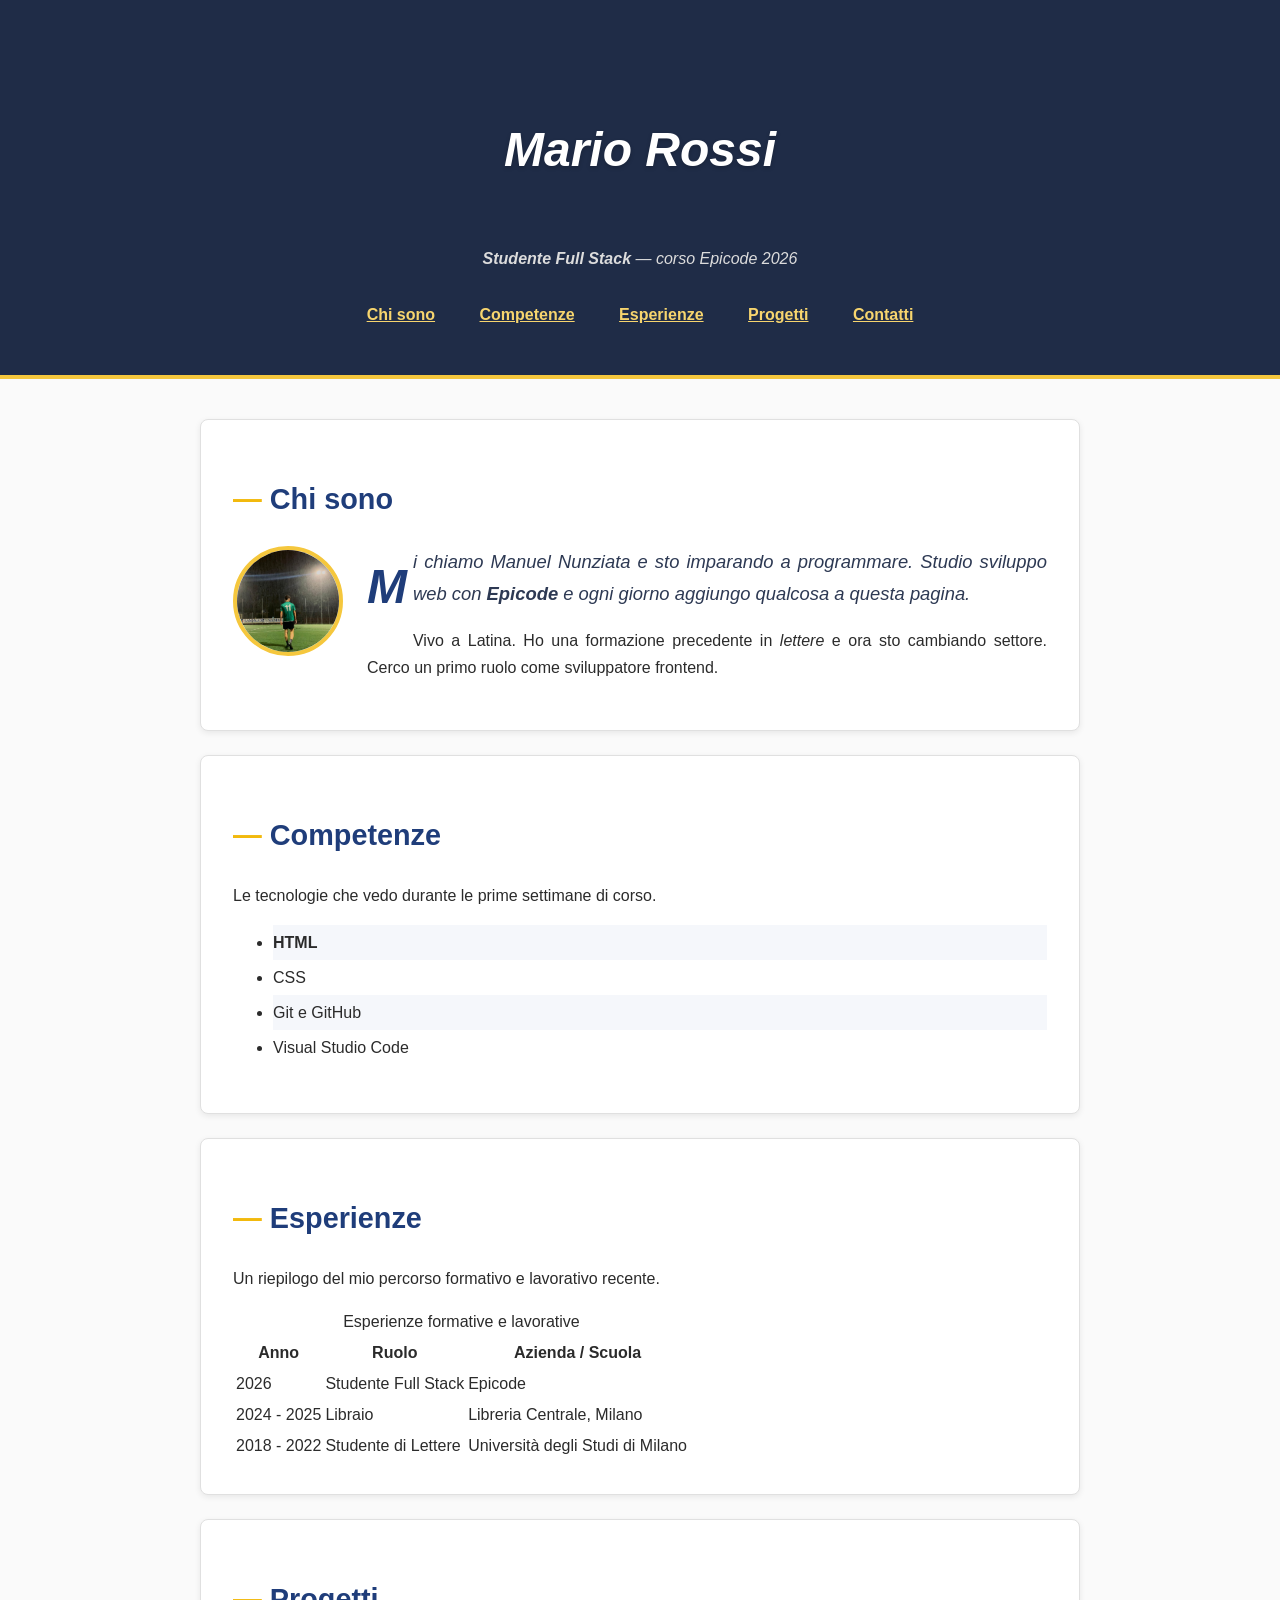
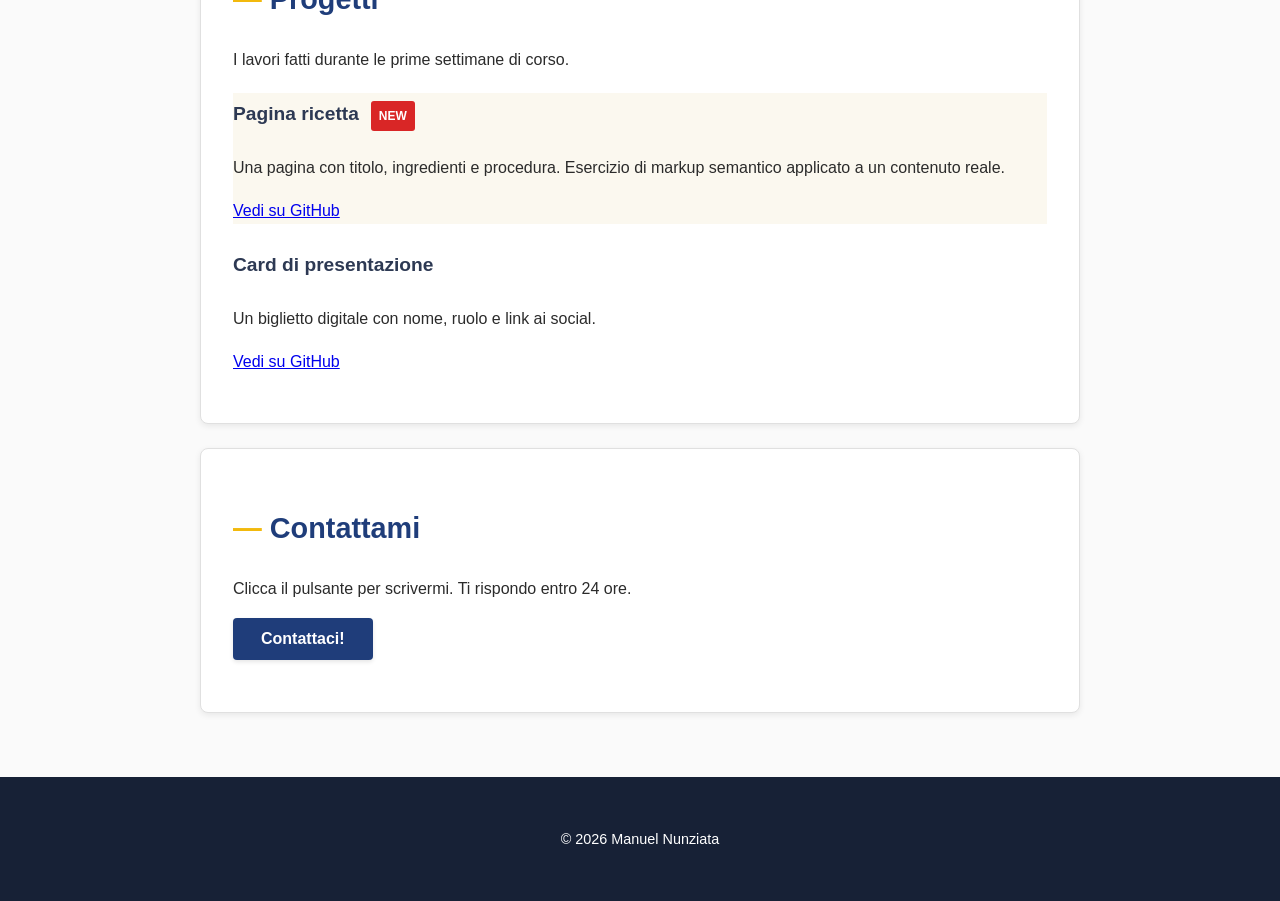
==== index.html @ d64fdb10 "D2W5" ====
<!DOCTYPE html>
<html lang="it">
  <head>
    <meta charset="UTF-8">
    <meta name="viewport" content="width=device-width, initial-scale=1.0">
    <title>Manuel Nunziata — Portfolio</title>
    <link rel="stylesheet" href="assets/css/style.css">
  </head>
  <body>

    <header id="site-header">
      <h1>Mario Rossi</h1>
      <p class="tagline"><strong>Studente Full Stack</strong> — corso Epicode 2026</p>
      <nav>
        <ul>
          <li><a href="#chi-sono">Chi sono</a></li>
          <li><a href="#competenze">Competenze</a></li>
          <li><a href="#esperienze">Esperienze</a></li>
          <li><a href="#progetti">Progetti</a></li>
          <li><a href="#contatti">Contatti</a></li>
        </ul>
      </nav>
    </header>

    <main>

      <section id="chi-sono">
        <h2>Chi sono</h2>
        <img class="avatar" src="assets/img/profile.jpg" alt="Foto profilo di Manuel Nunziata">
        <p>Mi chiamo Manuel Nunziata e sto imparando a programmare. Studio sviluppo web con <strong>Epicode</strong> e ogni giorno aggiungo qualcosa a questa pagina.</p>
        <p>Vivo a Latina. Ho una formazione precedente in <em>lettere</em> e ora sto cambiando settore. Cerco un primo ruolo come sviluppatore frontend.</p>
      </section>

      <section id="competenze">
        <h2>Competenze</h2>
        <p>Le tecnologie che vedo durante le prime settimane di corso.</p>
        <ul class="skill-list">
          <li>HTML</li>
          <li>CSS</li>
          <li>Git e GitHub</li>
          <li>Visual Studio Code</li>
        </ul>
      </section>

      <section id="esperienze">
        <h2>Esperienze</h2>
        <p>Un riepilogo del mio percorso formativo e lavorativo recente.</p>
        <table>
          <caption>Esperienze formative e lavorative</caption>
          <thead>
            <tr>
              <th scope="col">Anno</th>
              <th scope="col">Ruolo</th>
              <th scope="col">Azienda / Scuola</th>
            </tr>
          </thead>
          <tbody>
            <tr>
              <td>2026</td>
              <td>Studente Full Stack</td>
              <td>Epicode</td>
            </tr>
            <tr>
              <td>2024 - 2025</td>
              <td>Libraio</td>
              <td>Libreria Centrale, Milano</td>
            </tr>
            <tr>
              <td>2018 - 2022</td>
              <td>Studente di Lettere</td>
              <td>Università degli Studi di Milano</td>
            </tr>
          </tbody>
        </table>
      </section>

      <section id="progetti">
        <h2>Progetti</h2>
        <p>I lavori fatti durante le prime settimane di corso.</p>

        <article class="project">
          <h3>Pagina ricetta</h3>
          <p>Una pagina con titolo, ingredienti e procedura. Esercizio di markup semantico applicato a un contenuto reale.</p>
          <p><a href="https://github.com/mariorossi/ricetta" target="_blank">Vedi su GitHub</a></p>
        </article>

        <article class="project">
          <h3>Card di presentazione</h3>
          <p>Un biglietto digitale con nome, ruolo e link ai social.</p>
          <p><a href="https://github.com/mariorossi/card" target="_blank">Vedi su GitHub</a></p>
        </article>
      </section>

      <!-- ===== SEZIONE CONTATTI ===== -->
      <section id="contatti">
        <h2>Contattami</h2>
        <p>Clicca il pulsante per scrivermi. Ti rispondo entro 24 ore.</p>

        <button type="button" id="open-modal-btn" class="contact-toggle-btn">
          Contattaci!
        </button>

        <!-- DIV di conferma: visibile solo dopo il salvataggio -->
        <div id="conferma-box" class="conferma-box" hidden>
          <h3>✅ Messaggio ricevuto!</h3>
          <dl>
            <dt>Nome</dt>        <dd id="conf-nome"></dd>
            <dt>Email</dt>       <dd id="conf-email"></dd>
            <dt>Motivo</dt>      <dd id="conf-motivo"></dd>
            <dt>Data risposta</dt><dd id="conf-data"></dd>
            <dt>Messaggio</dt>   <dd id="conf-messaggio"></dd>
          </dl>
          <button type="button" id="chiudi-conferma-btn" class="btn-chiudi-conferma">
            Chiudi
          </button>
        </div>
      </section>

    </main>

    <!-- ===== MODALE ===== -->
    <div id="contact-modal" class="modal-overlay" aria-hidden="true" role="dialog" aria-modal="true" aria-labelledby="modal-title">
      <div class="modal-box">

        <button type="button" class="modal-close" id="close-modal-btn" aria-label="Chiudi">&times;</button>

        <h3 id="modal-title">Scrivimi</h3>
        <p>Compila il form e clicca <strong>Conferma</strong> per salvare i dati.</p>

        <form id="contact-form" novalidate>

          <p>
            <label for="nome">Nome</label><br>
            <input type="text" id="nome" name="nome" placeholder="Il tuo nome" required>
          </p>

          <p>
            <label for="email">Email</label><br>
            <input type="email" id="email" name="email" placeholder="tu@esempio.it" required>
          </p>

          <p>
            <label for="motivo">Motivo del contatto</label><br>
            <select id="motivo" name="motivo">
              <option value="Proposta di lavoro">Proposta di lavoro</option>
              <option value="Collaborazione">Collaborazione su un progetto</option>
              <option value="Informazioni">Richiesta di informazioni</option>
              <option value="Altro">Altro</option>
            </select>
          </p>

          <p>
            <label for="data">Data preferita per la risposta</label><br>
            <input type="date" id="data" name="data">
          </p>

          <p>
            <label for="messaggio">Messaggio</label><br>
            <textarea id="messaggio" name="messaggio" rows="5" placeholder="Scrivi qui il tuo messaggio..." required></textarea>
          </p>

          <p>
            <input type="checkbox" id="consenso" name="consenso" required>
            <label for="consenso">Accetto di essere ricontattato all'indirizzo indicato</label>
          </p>

          <!-- Pulsanti azione -->
          <div class="modal-actions">
            <button type="button" id="annulla-btn" class="btn-annulla">Annulla</button>
            <button type="submit" id="conferma-btn" class="btn-conferma">Conferma</button>
          </div>

        </form>
      </div>
    </div>

    <footer id="site-footer">
      <p>© 2026 Manuel Nunziata</p>
    </footer>

    <script src="assets/js/script.js"></script>

  </body>
</html>
---- assets/css/style.css ----
*, *::before, *::after {
  box-sizing: border-box;
}

body {
  margin: 0;
}


/* Body: tipografia di base */
body {
  font-family: "Helvetica Neue", Arial, sans-serif;
  font-size: 16px;
  line-height: 1.7;
  color: #2b2b2b;
  background-color: #fafafa;
}


/* Header */
#site-header {
  background-color: hsl(220, 40%, 20%);
  background-image: url("../img/header-bg.jpg");
  background-size: cover;
  background-position: center;
  color: #ffffff;
  text-align: center;
  line-height: 2.4;
  padding: 60px 20px 40px;
  border-bottom: 4px solid hsl(45, 90%, 60%);
}

#site-header h1 {
  font-size: 3rem;
  font-weight: bold;
  font-style: italic;
  text-shadow: 0 2px 4px rgba(0, 0, 0, 0.2);
}

.tagline {
  color: rgb(220, 220, 220);
  font-style: italic;
}


/* Nav */
#site-header nav ul {
  padding: 0;
  margin: 0;
}

#site-header nav li {
  display: inline-block;
}

#site-header nav a {
  color: hsl(45, 90%, 70%);
  font-weight: bold;
  display: inline-block;
  padding: 8px 16px;
  margin: 0 4px;
  border-radius: 4px;
  line-height: 1.6;
}

#site-header nav a:hover {
  color: #ffffff;
  background-color: rgba(255, 255, 255, 0.15);
}


/* Main centrato */
main {
  max-width: 920px;
  margin: 0 auto;
  padding: 40px 20px;
}


/* Sezioni come card */
main section {
  background-color: #ffffff;
  padding: 32px;
  margin-bottom: 24px;
  border: 1px solid #e0e0e0;
  border-radius: 8px;
  box-shadow: 0 2px 6px rgba(0, 0, 0, 0.08);
}


/* Titoli del main con marker */
h2 {
  font-size: 1.8rem;
  color: hsl(220, 60%, 30%);
  text-align: left;
  line-height: 1.6;
}

main section h2::before {
  content: "— ";
  color: hsl(45, 90%, 50%);
}

h3 {
  font-size: 1.2rem;
  color: hsl(220, 30%, 25%);
  text-align: left;
  line-height: 2.2;
}


/* Sezione "Chi sono": avatar floated + capolettera */
.avatar {
  width: 110px;
  height: 110px;
  border: 4px solid hsl(45, 90%, 60%);
  border-radius: 50%;
  float: left;
  margin: 0 24px 12px 0;
}

#chi-sono {
  text-align: justify;
}

#chi-sono p:first-of-type {
  font-size: 1.15rem;
  font-style: italic;
  color: hsl(220, 30%, 25%);
}

#chi-sono p:first-of-type::first-letter {
  font-size: 3rem;
  font-weight: bold;
  float: left;
  margin-right: 6px;
  color: hsl(220, 60%, 30%);
}


/* Sezione successiva: clear del float dell'avatar */
#competenze {
  clear: both;
}


/* Lista competenze a righe alternate */
.skill-list {
  line-height: 2.2;
}

.skill-list li:nth-child(odd) {
  background-color: #f5f7fb;
}

.skill-list li:nth-child(even) {
  background-color: #ffffff;
}

.skill-list li:first-child {
  font-weight: bold;
}


/* Progetti alternati + tag NEW sul primo */
.project:nth-of-type(odd) {
  background-color: hsl(45, 60%, 96%);
}

.project:nth-of-type(even) {
  background-color: #ffffff;
}

.project:first-of-type h3::after {
  content: "NEW";
  display: inline-block;
  padding: 2px 8px;
  margin-left: 12px;
  background-color: hsl(0, 70%, 50%);
  color: #ffffff;
  border-radius: 3px;
  font-size: 0.75rem;
}


/* ===== BUTTON "CONTATTACI!" ===== */
.contact-toggle-btn {
  display: inline-block;
  color: #ffffff;
  background-color: hsl(220, 60%, 30%);
  font-weight: bold;
  font-size: 1rem;
  padding: 12px 28px;
  border: none;
  border-radius: 4px;
  box-shadow: 0 2px 4px rgba(0, 0, 0, 0.1);
  cursor: pointer;
  margin-bottom: 20px;
  width: auto; /* non eredita il width del button generico */
  transition: background-color 0.2s ease, box-shadow 0.2s ease, color 0.2s ease;
}

.contact-toggle-btn:hover {
  color: hsl(45, 90%, 80%);
  background-color: hsl(220, 60%, 45%);
  box-shadow: 0 4px 8px rgba(0, 0, 0, 0.15);
}


/* ===== MODALE OVERLAY ===== */
.modal-overlay {
  display: flex;
  align-items: center;
  justify-content: center;
  position: fixed;
  inset: 0;                               /* top/right/bottom/left: 0 */
  background-color: rgba(0, 0, 0, 0.55);
  z-index: 1000;
  padding: 20px;
  opacity: 0;
  visibility: hidden;
  transition: opacity 0.3s ease, visibility 0.3s ease;
}

.modal-overlay.open {
  opacity: 1;
  visibility: visible;
}

.modal-box {
  background-color: #ffffff;
  border-radius: 8px;
  box-shadow: 0 8px 32px rgba(0, 0, 0, 0.25);
  padding: 40px 36px 32px;
  width: 100%;
  max-width: 580px;
  max-height: 90vh;
  overflow-y: auto;
  position: relative;
  transform: translateY(24px);
  transition: transform 0.3s ease;
}

.modal-overlay.open .modal-box {
  transform: translateY(0);
}

/* Pulsante di chiusura ✕ */
.modal-close {
  position: absolute;
  top: 14px;
  right: 18px;
  background: none;
  border: none;
  font-size: 1.6rem;
  line-height: 1;
  color: hsl(220, 30%, 40%);
  cursor: pointer;
  padding: 4px 8px;
  width: auto;
  box-shadow: none;
  border-radius: 4px;
}

.modal-close:hover {
  color: hsl(220, 60%, 30%);
  background-color: hsl(220, 40%, 94%);
  box-shadow: none;
}

.modal-box h3 {
  margin-top: 0;
  font-size: 1.4rem;
  color: hsl(220, 60%, 30%);
}


/* Form contatti */
label {
  font-weight: bold;
  color: hsl(220, 60%, 25%);
}

input,
textarea {
  font-family: "Helvetica Neue", Arial, sans-serif;
  font-size: 1rem;
  width: 60%;
  background-color: #f5f7fb;
}

input:focus,
textarea:focus {
  background-color: #ffffff;
  color: #000000;
}

#consenso {
  width: auto;
}

input::placeholder,
textarea::placeholder {
  color: #999999;
  font-style: italic;
}

/* ===== PULSANTI MODALE: ANNULLA + CONFERMA ===== */
.modal-actions {
  display: flex;
  gap: 12px;
  justify-content: flex-end;
  margin-top: 8px;
}

.btn-annulla,
.btn-conferma {
  font-family: "Helvetica Neue", Arial, sans-serif;
  font-size: 1rem;
  font-weight: bold;
  padding: 10px 24px;
  border: none;
  border-radius: 4px;
  cursor: pointer;
  width: auto;
  transition: background-color 0.2s ease, color 0.2s ease, box-shadow 0.2s ease;
}

.btn-annulla {
  color: hsl(220, 30%, 35%);
  background-color: hsl(220, 20%, 92%);
  box-shadow: none;
}

.btn-annulla:hover {
  background-color: hsl(220, 20%, 84%);
  box-shadow: none;
}

.btn-conferma {
  color: #ffffff;
  background-color: hsl(220, 60%, 30%);
  box-shadow: 0 2px 4px rgba(0, 0, 0, 0.1);
}

.btn-conferma:hover {
  color: hsl(45, 90%, 80%);
  background-color: hsl(220, 60%, 45%);
  box-shadow: 0 4px 8px rgba(0, 0, 0, 0.15);
}


/* ===== DIV DI CONFERMA NELLA PAGINA ===== */
.conferma-box {
  margin-top: 24px;
  padding: 24px 28px;
  background-color: hsl(140, 50%, 96%);
  border: 1px solid hsl(140, 40%, 75%);
  border-left: 5px solid hsl(140, 50%, 45%);
  border-radius: 6px;
}

.conferma-box h3 {
  margin-top: 0;
  color: hsl(140, 45%, 30%);
  font-size: 1.1rem;
  line-height: 1.6;
}

.conferma-box dl {
  margin: 12px 0 20px;
  display: grid;
  grid-template-columns: max-content 1fr;
  gap: 6px 16px;
}

.conferma-box dt {
  font-weight: bold;
  color: hsl(220, 40%, 30%);
}

.conferma-box dd {
  margin: 0;
  color: #2b2b2b;
  word-break: break-word;
}

.btn-chiudi-conferma {
  font-family: "Helvetica Neue", Arial, sans-serif;
  font-size: 0.9rem;
  font-weight: bold;
  color: hsl(140, 45%, 28%);
  background-color: hsl(140, 40%, 88%);
  border: none;
  border-radius: 4px;
  padding: 8px 20px;
  cursor: pointer;
  width: auto;
  box-shadow: none;
  transition: background-color 0.2s ease;
}

.btn-chiudi-conferma:hover {
  background-color: hsl(140, 40%, 78%);
  box-shadow: none;
}


/* Footer */
#site-footer {
  background-color: hsl(220, 40%, 15%);
  color: #ffffff;
  text-align: center;
  font-size: 0.9rem;
  line-height: 2.4;
  padding: 30px 20px;
}


/* ════════════════════════════════════════
   TABLET  ≥ 768px
════════════════════════════════════════ */
@media (min-width: 768px) {

  #site-header {
    padding: 50px 24px 36px;
    line-height: 2.4;
  }

  #site-header h1 {
    font-size: 2.4rem;
  }

  .tagline {
    font-size: 1rem;
  }

  #site-header nav ul {
    flex-direction: row;
    justify-content: center;
    flex-wrap: wrap;
    gap: 0;
  }

  #site-header nav li {
    width: auto;
  }

  #site-header nav a {
    display: inline-block;
    padding: 8px 14px;
    margin: 0 2px;
  }

  main {
    padding: 32px 24px;
  }

  main section {
    padding: 28px 24px;
  }

  h2 {
    font-size: 1.6rem;
  }

  .avatar {
    width: 100px;
    height: 100px;
    float: left;
    margin: 0 20px 12px 0;
  }

  #chi-sono {
    text-align: justify;
  }

  input,
  textarea {
    width: 80%;
  }

  #site-footer {
    font-size: 0.88rem;
    padding: 28px 24px;
  }
}


/* ════════════════════════════════════════
   DESKTOP  ≥ 1200px
════════════════════════════════════════ */
@media (min-width: 1200px) {

  #site-header {
    padding: 60px 20px 40px;
  }

  #site-header h1 {
    font-size: 3rem;
  }

  #site-header nav a {
    padding: 8px 16px;
    margin: 0 4px;
  }

  main {
    padding: 40px 20px;
  }

  main section {
    padding: 32px;
    margin-bottom: 24px;
  }

  h2 {
    font-size: 1.8rem;
  }

  h3 {
    font-size: 1.2rem;
    line-height: 2.2;
  }

  .avatar {
    width: 110px;
    height: 110px;
    margin: 0 24px 12px 0;
  }

  #chi-sono p:first-of-type {
    font-size: 1.15rem;
  }

  #chi-sono p:first-of-type::first-letter {
    font-size: 3rem;
  }

  input,
  textarea {
    width: 60%;
  }

  #site-footer {
    font-size: 0.9rem;
    line-height: 2.4;
    padding: 30px 20px;
  }
}
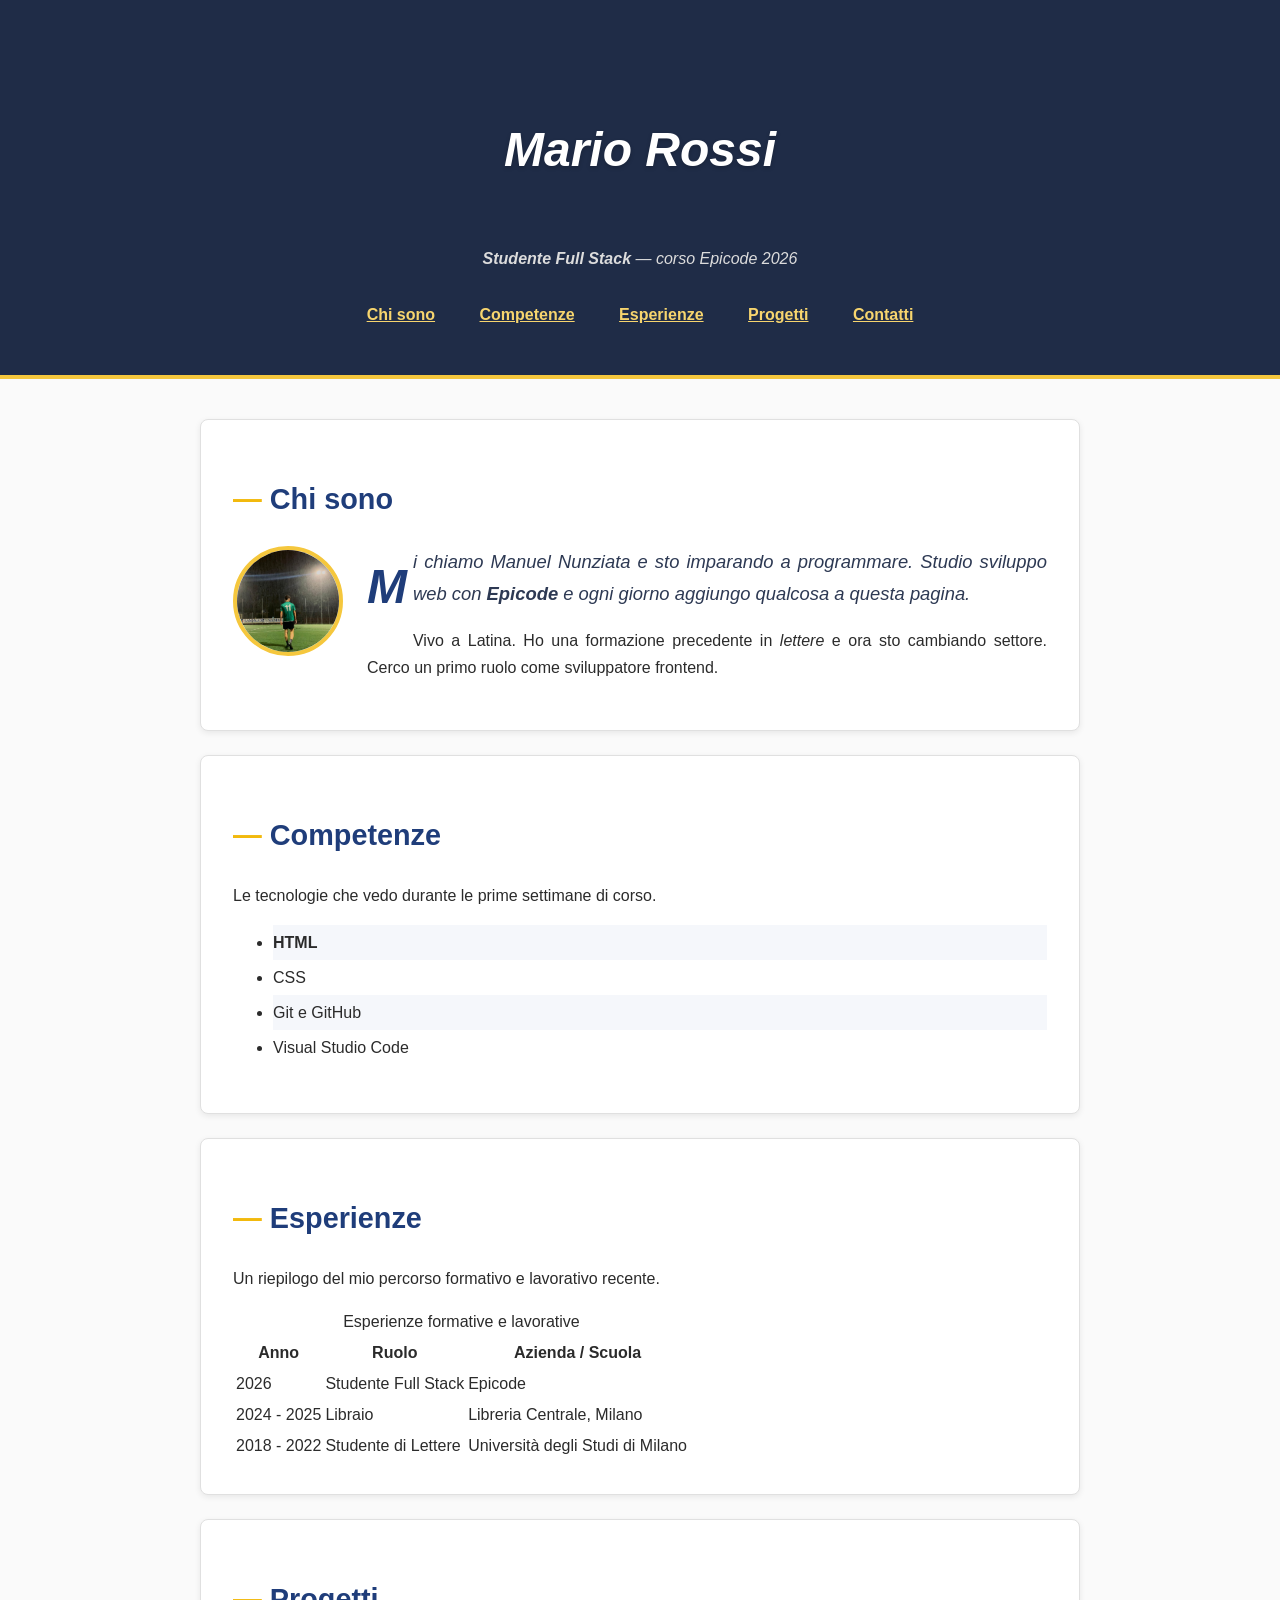
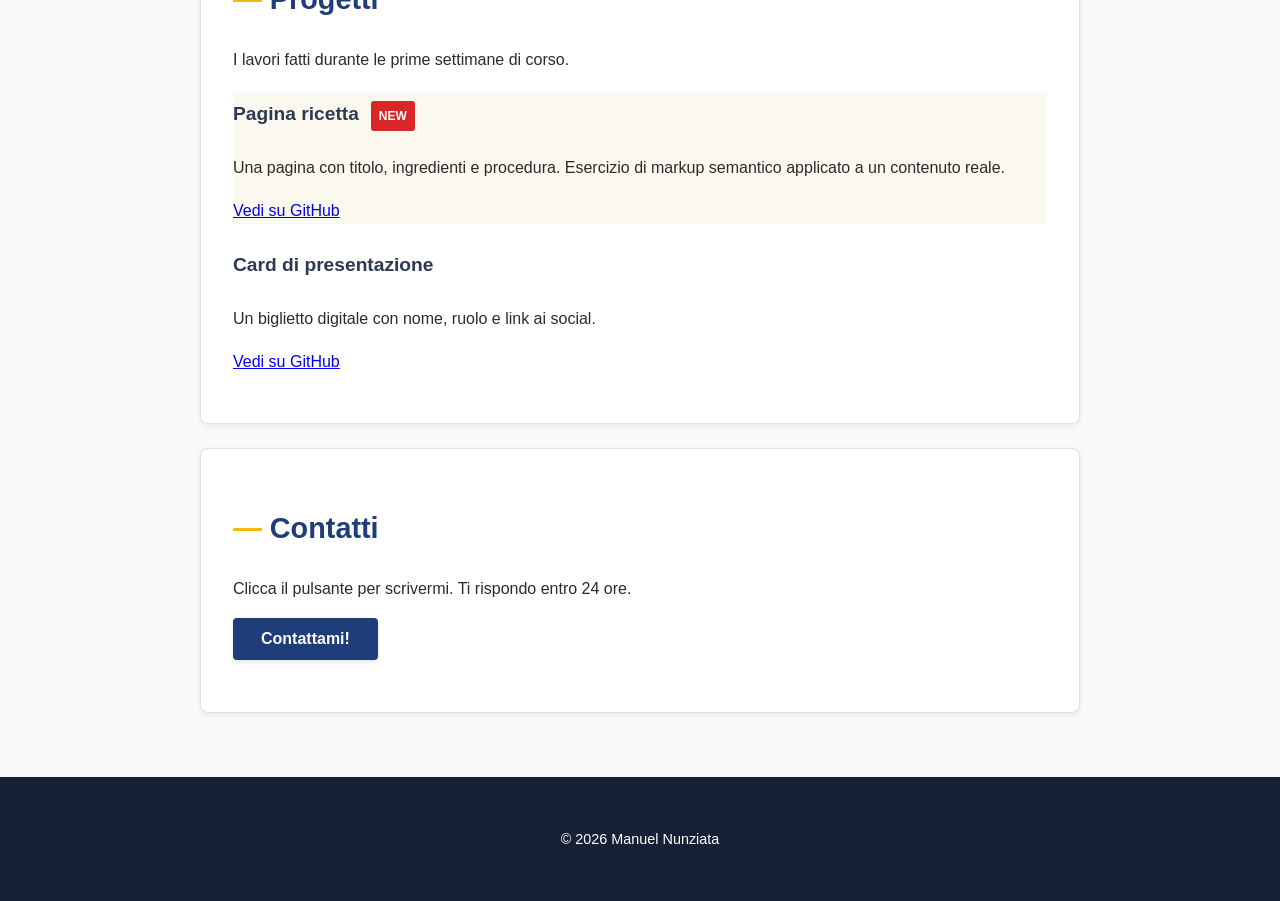
==== commit 2e1beb27: "D2W5" ====
--- a/index.html
+++ b/index.html
@@ -93,11 +93,11 @@
 
       <!-- ===== SEZIONE CONTATTI ===== -->
       <section id="contatti">
-        <h2>Contattami</h2>
+        <h2>Contatti</h2>
         <p>Clicca il pulsante per scrivermi. Ti rispondo entro 24 ore.</p>
 
         <button type="button" id="open-modal-btn" class="contact-toggle-btn">
-          Contattaci!
+          Contattami!
         </button>
 
         <!-- DIV di conferma: visibile solo dopo il salvataggio -->
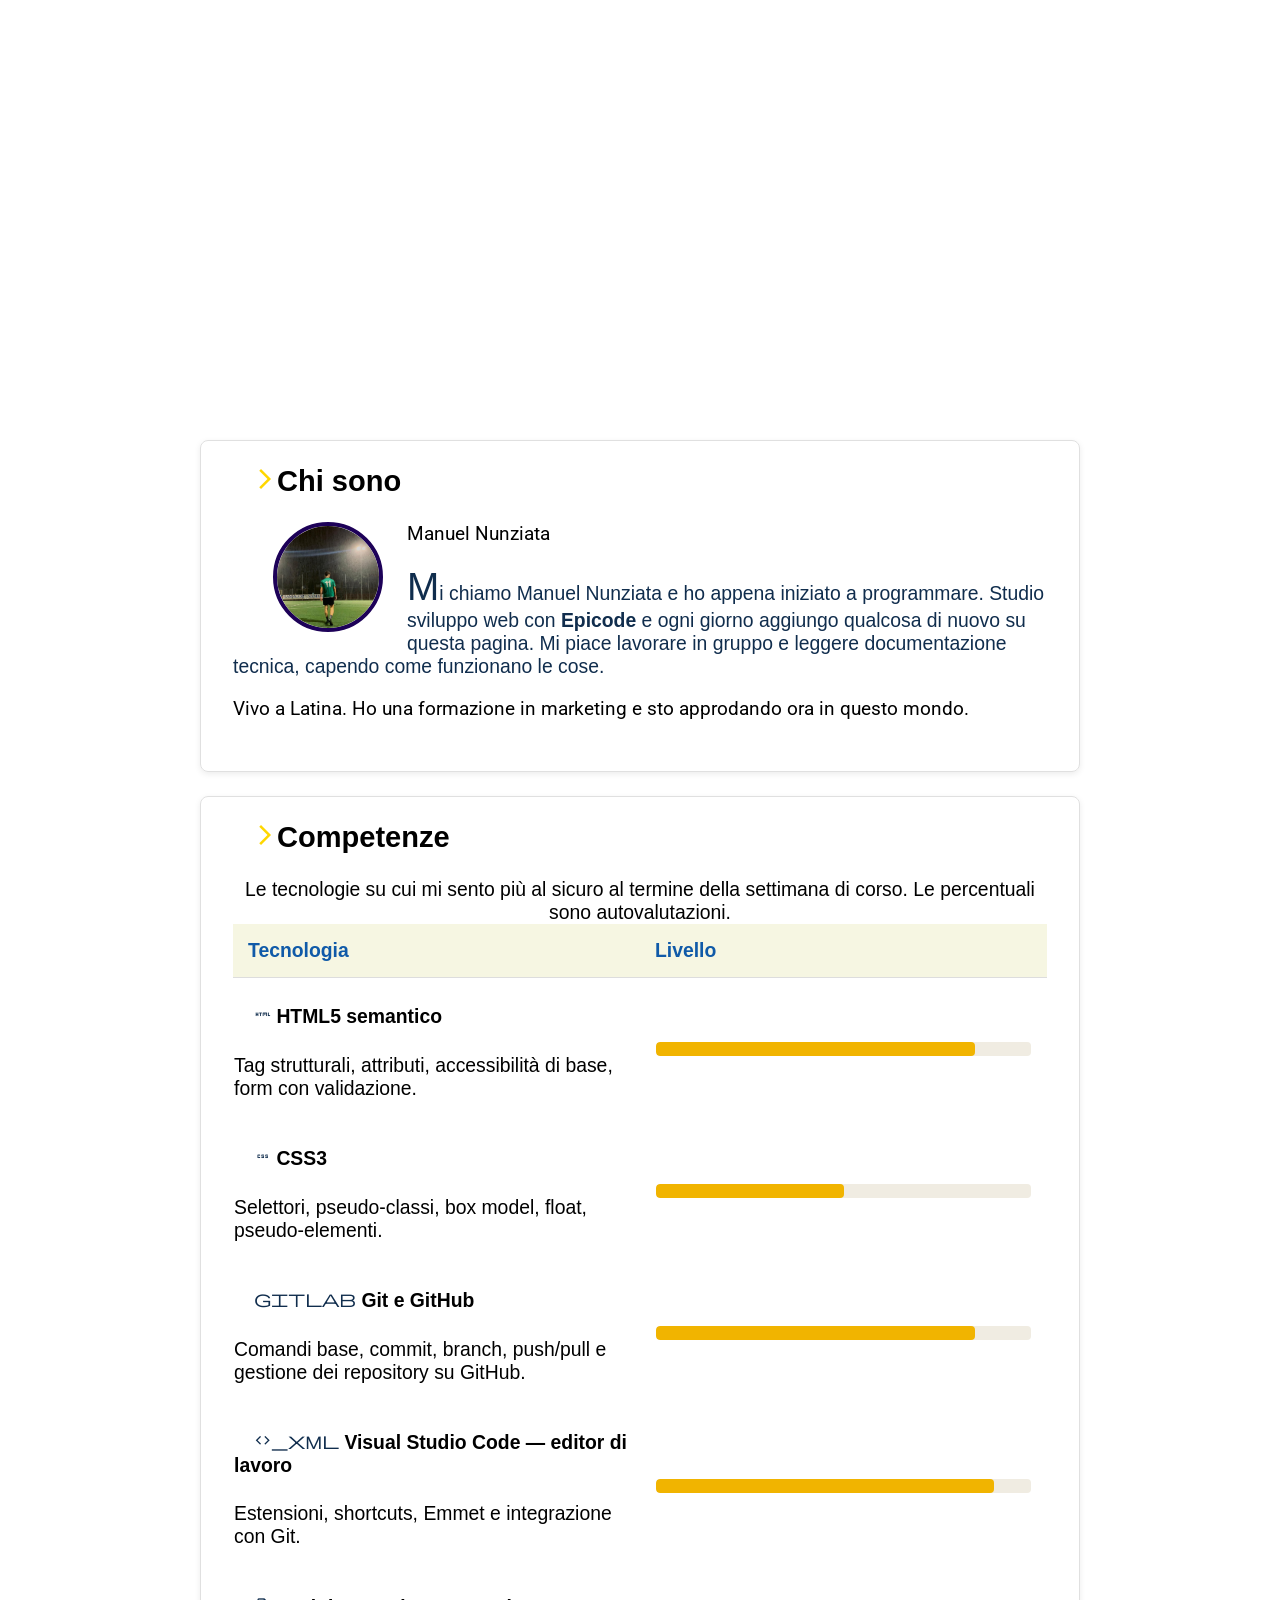
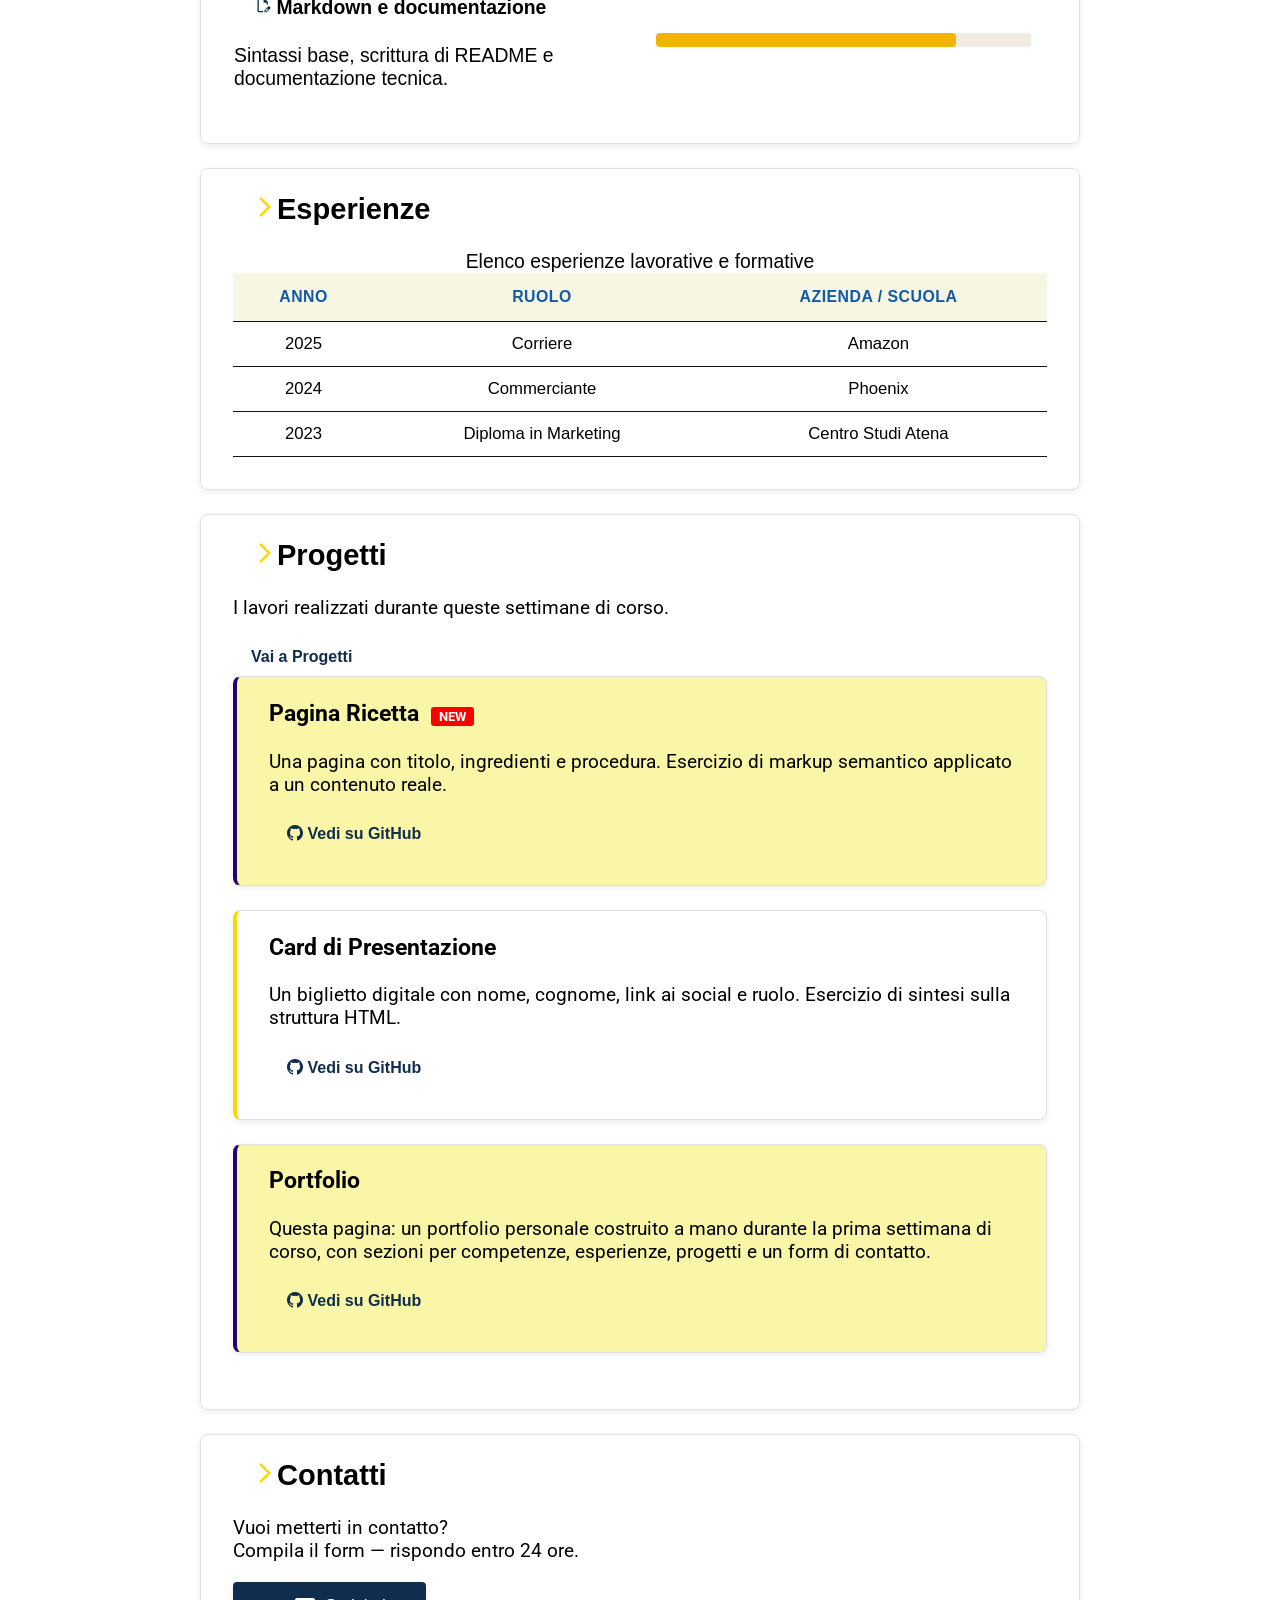
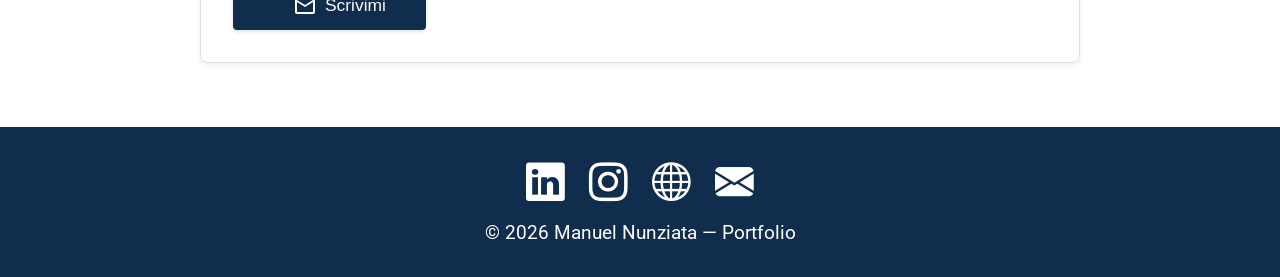
==== commit d4aec319: "D2W5" ====
--- a/index.html
+++ b/index.html
@@ -1,184 +1,245 @@
 <!DOCTYPE html>
 <html lang="it">
-  <head>
+
+<head>
     <meta charset="UTF-8">
     <meta name="viewport" content="width=device-width, initial-scale=1.0">
-    <title>Manuel Nunziata — Portfolio</title>
+    <title>Portfolio — Manuel Nunziata</title>
+    <link rel="stylesheet" href="https://cdn.jsdelivr.net/npm/bootstrap-icons@1.13.1/font/bootstrap-icons.min.css">
+    <link href="https://fonts.googleapis.com/css2?family=Material+Symbols+Outlined" rel="stylesheet" />
     <link rel="stylesheet" href="assets/css/style.css">
-  </head>
-  <body>
-
-    <header id="site-header">
-      <h1>Mario Rossi</h1>
-      <p class="tagline"><strong>Studente Full Stack</strong> — corso Epicode 2026</p>
-      <nav>
-        <ul>
-          <li><a href="#chi-sono">Chi sono</a></li>
-          <li><a href="#competenze">Competenze</a></li>
-          <li><a href="#esperienze">Esperienze</a></li>
-          <li><a href="#progetti">Progetti</a></li>
-          <li><a href="#contatti">Contatti</a></li>
-        </ul>
-      </nav>
+</head>
+
+<body>
+    <header>
+        <h1>Manuel Nunziata</h1>
+        <h3>Studente Full-Stack — corso Epicode 2026</h3>
+        <nav>
+            <ul>
+                <li><a href="#chi-sono"><span class="material-symbols-outlined">boy</span>Chi sono</a></li>
+                <li><a href="#competenze"><span class="material-symbols-outlined">swap_driving_apps_wheel</span>Competenze</a></li>
+                <li><a href="#esperienze"><span class="material-symbols-outlined">card_travel</span>Esperienze</a></li>
+                <li><a href="#progetti"><span class="material-symbols-outlined">folder_open</span>Progetti</a></li>
+                <li><a href="#contatti"><span class="material-symbols-outlined">mail</span>Contatti</a></li>
+            </ul>
+        </nav>
     </header>
 
     <main>
-
-      <section id="chi-sono">
-        <h2>Chi sono</h2>
-        <img class="avatar" src="assets/img/profile.jpg" alt="Foto profilo di Manuel Nunziata">
-        <p>Mi chiamo Manuel Nunziata e sto imparando a programmare. Studio sviluppo web con <strong>Epicode</strong> e ogni giorno aggiungo qualcosa a questa pagina.</p>
-        <p>Vivo a Latina. Ho una formazione precedente in <em>lettere</em> e ora sto cambiando settore. Cerco un primo ruolo come sviluppatore frontend.</p>
-      </section>
-
-      <section id="competenze">
-        <h2>Competenze</h2>
-        <p>Le tecnologie che vedo durante le prime settimane di corso.</p>
-        <ul class="skill-list">
-          <li>HTML</li>
-          <li>CSS</li>
-          <li>Git e GitHub</li>
-          <li>Visual Studio Code</li>
-        </ul>
-      </section>
-
-      <section id="esperienze">
-        <h2>Esperienze</h2>
-        <p>Un riepilogo del mio percorso formativo e lavorativo recente.</p>
-        <table>
-          <caption>Esperienze formative e lavorative</caption>
-          <thead>
-            <tr>
-              <th scope="col">Anno</th>
-              <th scope="col">Ruolo</th>
-              <th scope="col">Azienda / Scuola</th>
-            </tr>
-          </thead>
-          <tbody>
-            <tr>
-              <td>2026</td>
-              <td>Studente Full Stack</td>
-              <td>Epicode</td>
-            </tr>
-            <tr>
-              <td>2024 - 2025</td>
-              <td>Libraio</td>
-              <td>Libreria Centrale, Milano</td>
-            </tr>
-            <tr>
-              <td>2018 - 2022</td>
-              <td>Studente di Lettere</td>
-              <td>Università degli Studi di Milano</td>
-            </tr>
-          </tbody>
-        </table>
-      </section>
-
-      <section id="progetti">
-        <h2>Progetti</h2>
-        <p>I lavori fatti durante le prime settimane di corso.</p>
-
-        <article class="project">
-          <h3>Pagina ricetta</h3>
-          <p>Una pagina con titolo, ingredienti e procedura. Esercizio di markup semantico applicato a un contenuto reale.</p>
-          <p><a href="https://github.com/mariorossi/ricetta" target="_blank">Vedi su GitHub</a></p>
-        </article>
-
-        <article class="project">
-          <h3>Card di presentazione</h3>
-          <p>Un biglietto digitale con nome, ruolo e link ai social.</p>
-          <p><a href="https://github.com/mariorossi/card" target="_blank">Vedi su GitHub</a></p>
-        </article>
-      </section>
-
-      <!-- ===== SEZIONE CONTATTI ===== -->
-      <section id="contatti">
-        <h2>Contatti</h2>
-        <p>Clicca il pulsante per scrivermi. Ti rispondo entro 24 ore.</p>
-
-        <button type="button" id="open-modal-btn" class="contact-toggle-btn">
-          Contattami!
-        </button>
-
-        <!-- DIV di conferma: visibile solo dopo il salvataggio -->
-        <div id="conferma-box" class="conferma-box" hidden>
-          <h3>✅ Messaggio ricevuto!</h3>
-          <dl>
-            <dt>Nome</dt>        <dd id="conf-nome"></dd>
-            <dt>Email</dt>       <dd id="conf-email"></dd>
-            <dt>Motivo</dt>      <dd id="conf-motivo"></dd>
-            <dt>Data risposta</dt><dd id="conf-data"></dd>
-            <dt>Messaggio</dt>   <dd id="conf-messaggio"></dd>
-          </dl>
-          <button type="button" id="chiudi-conferma-btn" class="btn-chiudi-conferma">
-            Chiudi
-          </button>
+        <section>
+            <h2 id="chi-sono"><span class="material-symbols-outlined">arrow_forward_ios</span>Chi sono</h2>
+            <figure class="image">
+                <img src="assets/img/profile.jpg" alt="Manuel Nunziata" width="200" height="200">
+                <figcaption>Manuel Nunziata</figcaption>
+            </figure>
+            <p class="capolettera">
+                Mi chiamo Manuel Nunziata e ho appena iniziato a programmare. Studio sviluppo web con <b>Epicode</b> e
+                ogni giorno aggiungo qualcosa di nuovo su questa pagina. Mi piace lavorare in gruppo e leggere
+                documentazione tecnica, capendo come funzionano le cose.
+            </p>
+            <p>Vivo a Latina. Ho una formazione in marketing e sto approdando ora in questo mondo.</p>
+        </section>
+
+        <section>
+            <h2 id="competenze"><span class="material-symbols-outlined">arrow_forward_ios</span>Competenze</h2>
+            <table class="comp">
+                <caption>Le tecnologie su cui mi sento più al sicuro al termine della settimana di corso. Le percentuali
+                    sono autovalutazioni.</caption>
+                <thead>
+                    <tr>
+                        <th>Tecnologia</th>
+                        <th>Livello</th>
+                    </tr>
+                </thead>
+                <tbody>
+                    <tr>
+                        <td>
+                            <h4><span class="material-symbols-outlined">html</span>&nbsp;HTML5 semantico</h4>
+                            <p>Tag strutturali, attributi, accessibilità di base, form con validazione.</p>
+                        </td>
+                        <td>
+                            <div class="progress-container">
+                                <div class="progress-bar" style="width: 85%;"></div>
+                            </div>
+                        </td>
+                    </tr>
+                    <tr>
+                        <td>
+                            <h4><span class="material-symbols-outlined">css</span>&nbsp;CSS3</h4>
+                            <p>Selettori, pseudo-classi, box model, float, pseudo-elementi.</p>
+                        </td>
+                        <td>
+                            <div class="progress-container">
+                                <div class="progress-bar" style="width: 50%;"></div>
+                            </div>
+                        </td>
+                    </tr>
+                    <tr>
+                        <td>
+                            <h4><span class="material-symbols-outlined">gitlab</span>&nbsp;Git e GitHub</h4>
+                            <p>Comandi base, commit, branch, push/pull e gestione dei repository su GitHub.</p>
+                        </td>
+                        <td>
+                            <div class="progress-container">
+                                <div class="progress-bar" style="width: 85%;"></div>
+                            </div>
+                        </td>
+                    </tr>
+                    <tr>
+                        <td>
+                            <h4><span class="material-symbols-outlined">code_xml</span>&nbsp;Visual Studio Code — editor di lavoro</h4>
+                            <p>Estensioni, shortcuts, Emmet e integrazione con Git.</p>
+                        </td>
+                        <td>
+                            <div class="progress-container">
+                                <div class="progress-bar" style="width: 90%;"></div>
+                            </div>
+                        </td>
+                    </tr>
+                    <tr>
+                        <td>
+                            <h4><span class="material-symbols-outlined">edit_document</span>&nbsp;Markdown e documentazione</h4>
+                            <p>Sintassi base, scrittura di README e documentazione tecnica.</p>
+                        </td>
+                        <td>
+                            <div class="progress-container">
+                                <div class="progress-bar" style="width: 80%;"></div>
+                            </div>
+                        </td>
+                    </tr>
+                </tbody>
+            </table>
+        </section>
+
+        <section>
+            <h2 id="esperienze"><span class="material-symbols-outlined">arrow_forward_ios</span>Esperienze</h2>
+            <table class="experience">
+                <caption>Elenco esperienze lavorative e formative</caption>
+                <thead>
+                    <tr>
+                        <th>Anno</th>
+                        <th>Ruolo</th>
+                        <th>Azienda / Scuola</th>
+                    </tr>
+                </thead>
+                <tbody>
+                    <tr>
+                        <td>2025</td>
+                        <td>Corriere</td>
+                        <td>Amazon</td>
+                    </tr>
+                    <tr>
+                        <td>2024</td>
+                        <td>Commerciante</td>
+                        <td>Phoenix</td>
+                    </tr>
+                    <tr>
+                        <td>2023</td>
+                        <td>Diploma in Marketing</td>
+                        <td>Centro Studi Atena</td>
+                    </tr>
+                </tbody>
+            </table>
+        </section>
+
+        <section class="other">
+            <h2 id="progetti"><span class="material-symbols-outlined">arrow_forward_ios</span>Progetti</h2>
+            <p>I lavori realizzati durante queste settimane di corso.</p>
+            <a href="progetti.html">Vai a Progetti</a>
+            <div id="project">
+                <h3>Pagina Ricetta</h3>
+                <p>Una pagina con titolo, ingredienti e procedura. Esercizio di markup semantico applicato a un
+                    contenuto reale.</p>
+                <a href="https://github.com/l5-cryptohhhh/index.html/blob/main/index.html2.html">
+                    <i class="bi bi-github"></i>&nbsp;Vedi su GitHub
+                </a>
+            </div>
+            <div id="card">
+                <h3>Card di Presentazione</h3>
+                <p>Un biglietto digitale con nome, cognome, link ai social e ruolo. Esercizio di sintesi sulla
+                    struttura HTML.</p>
+                <a href="https://github.com/l5-cryptohhhh/index.html/blob/main/index.html2.html">
+                    <i class="bi bi-github"></i>&nbsp;Vedi su GitHub
+                </a>
+            </div>
+            <div id="portfolio">
+                <h3>Portfolio</h3>
+                <p>Questa pagina: un portfolio personale costruito a mano durante la prima settimana di corso, con
+                    sezioni per competenze, esperienze, progetti e un form di contatto.</p>
+                <a href="https://github.com/l5-cryptohhhh/index.html/blob/main/index.html2.html">
+                    <i class="bi bi-github"></i>&nbsp;Vedi su GitHub
+                </a>
+            </div>
+        </section>
+
+        <section>
+            <h2 id="contatti"><span class="material-symbols-outlined">arrow_forward_ios</span>Contatti</h2>
+            <p>Vuoi metterti in contatto?<br>Compila il form — rispondo entro 24 ore.</p>
+            <button id="open-modal-btn" type="button">
+                <span class="material-symbols-outlined">mail</span>Scrivimi
+            </button>
+
+            <div id="conferma-box" hidden>
+                <h3><i class="bi bi-check-circle-fill"></i>&nbsp;Messaggio ricevuto!</h3>
+                <p>Grazie per avermi scritto. Risponderò entro 24 ore.</p>
+                <ul>
+                    <li><strong>Nome:</strong> <span id="conf-nome"></span></li>
+                    <li><strong>Email:</strong> <span id="conf-email"></span></li>
+                    <li><strong>Motivo:</strong> <span id="conf-motivo"></span></li>
+                    <li><strong>Data:</strong> <span id="conf-data"></span></li>
+                    <li><strong>Messaggio:</strong> <span id="conf-messaggio"></span></li>
+                </ul>
+                <button id="chiudi-conferma-btn" type="button">Chiudi</button>
+            </div>
+        </section>
+    </main>
+
+    <div id="contact-modal" class="modal-overlay" aria-hidden="true" role="dialog" aria-modal="true" aria-labelledby="modal-title">
+        <div class="modal-box">
+            <div class="modal-header">
+                <h3 id="modal-title">Contattami</h3>
+                <button id="close-modal-btn" type="button" aria-label="Chiudi modale">✕</button>
+            </div>
+            <form id="contact-form" novalidate>
+                <label for="nome">Nome completo *</label>
+                <input type="text" id="nome" name="nome" placeholder="Il tuo nome completo" required>
+
+                <label for="email">Email *</label>
+                <input type="email" id="email" name="email" placeholder="La tua email" required>
+
+                <label for="motivo">Motivo del contatto</label>
+                <select id="motivo" name="motivo">
+                    <option value="Proposta di lavoro">Proposta di lavoro</option>
+                    <option value="Richiesta informazioni">Richiesta informazioni</option>
+                    <option value="Altro">Altro</option>
+                </select>
+
+                <label for="data">Data di nascita</label>
+                <input type="date" id="data" name="data">
+
+                <label for="messaggio">Messaggio</label>
+                <textarea id="messaggio" name="messaggio" rows="4" placeholder="Scrivi il tuo messaggio..."></textarea>
+
+                <div class="modal-actions">
+                    <button type="button" id="annulla-btn">Annulla</button>
+                    <button type="submit">
+                        <span class="material-symbols-outlined">send</span>Invia
+                    </button>
+                </div>
+            </form>
         </div>
-      </section>
-
-    </main>
-
-    <!-- ===== MODALE ===== -->
-    <div id="contact-modal" class="modal-overlay" aria-hidden="true" role="dialog" aria-modal="true" aria-labelledby="modal-title">
-      <div class="modal-box">
-
-        <button type="button" class="modal-close" id="close-modal-btn" aria-label="Chiudi">&times;</button>
-
-        <h3 id="modal-title">Scrivimi</h3>
-        <p>Compila il form e clicca <strong>Conferma</strong> per salvare i dati.</p>
-
-        <form id="contact-form" novalidate>
-
-          <p>
-            <label for="nome">Nome</label><br>
-            <input type="text" id="nome" name="nome" placeholder="Il tuo nome" required>
-          </p>
-
-          <p>
-            <label for="email">Email</label><br>
-            <input type="email" id="email" name="email" placeholder="tu@esempio.it" required>
-          </p>
-
-          <p>
-            <label for="motivo">Motivo del contatto</label><br>
-            <select id="motivo" name="motivo">
-              <option value="Proposta di lavoro">Proposta di lavoro</option>
-              <option value="Collaborazione">Collaborazione su un progetto</option>
-              <option value="Informazioni">Richiesta di informazioni</option>
-              <option value="Altro">Altro</option>
-            </select>
-          </p>
-
-          <p>
-            <label for="data">Data preferita per la risposta</label><br>
-            <input type="date" id="data" name="data">
-          </p>
-
-          <p>
-            <label for="messaggio">Messaggio</label><br>
-            <textarea id="messaggio" name="messaggio" rows="5" placeholder="Scrivi qui il tuo messaggio..." required></textarea>
-          </p>
-
-          <p>
-            <input type="checkbox" id="consenso" name="consenso" required>
-            <label for="consenso">Accetto di essere ricontattato all'indirizzo indicato</label>
-          </p>
-
-          <!-- Pulsanti azione -->
-          <div class="modal-actions">
-            <button type="button" id="annulla-btn" class="btn-annulla">Annulla</button>
-            <button type="submit" id="conferma-btn" class="btn-conferma">Conferma</button>
-          </div>
-
-        </form>
-      </div>
     </div>
 
-    <footer id="site-footer">
-      <p>© 2026 Manuel Nunziata</p>
+    <footer>
+        <span class="footer-icons">
+            <a href="https://www.linkedin.com/in/manuel-nunziata-800494372/" target="_blank" aria-label="LinkedIn"><i class="bi bi-linkedin"></i></a>
+            <a href="#" aria-label="Instagram"><i class="bi bi-instagram"></i></a>
+            <a href="#" aria-label="Sito web"><i class="bi bi-globe"></i></a>
+            <a href="mailto:nunziatamanuel5@gmail.com" aria-label="Email"><i class="bi bi-envelope-fill"></i></a>
+        </span>
+        <p>&copy; 2026 Manuel Nunziata — Portfolio</p>
     </footer>
-
-    <script src="assets/js/script.js"></script>
-
-  </body>
+    <script src="assets/js/script.js" defer></script>
+</body>
+
 </html>
--- a/assets/css/style.css
+++ b/assets/css/style.css
@@ -1,550 +1,496 @@
-*, *::before, *::after {
-  box-sizing: border-box;
-}
-
+@import url('https://fonts.googleapis.com/css2?family=Roboto:ital,wght@0,100..900;1,100..900&display=swap');
+
+*,
+*::before,
+*::after {
+    box-sizing: border-box;
+}
+
+html,
 body {
-  margin: 0;
-}
-
-
-/* Body: tipografia di base */
-body {
-  font-family: "Helvetica Neue", Arial, sans-serif;
-  font-size: 16px;
-  line-height: 1.7;
-  color: #2b2b2b;
-  background-color: #fafafa;
-}
-
-
-/* Header */
-#site-header {
-  background-color: hsl(220, 40%, 20%);
-  background-image: url("../img/header-bg.jpg");
-  background-size: cover;
-  background-position: center;
-  color: #ffffff;
-  text-align: center;
-  line-height: 2.4;
-  padding: 60px 20px 40px;
-  border-bottom: 4px solid hsl(45, 90%, 60%);
-}
-
-#site-header h1 {
-  font-size: 3rem;
-  font-weight: bold;
-  font-style: italic;
-  text-shadow: 0 2px 4px rgba(0, 0, 0, 0.2);
-}
-
-.tagline {
-  color: rgb(220, 220, 220);
-  font-style: italic;
-}
-
-
-/* Nav */
-#site-header nav ul {
-  padding: 0;
-  margin: 0;
-}
-
-#site-header nav li {
-  display: inline-block;
-}
-
-#site-header nav a {
-  color: hsl(45, 90%, 70%);
-  font-weight: bold;
-  display: inline-block;
-  padding: 8px 16px;
-  margin: 0 4px;
-  border-radius: 4px;
-  line-height: 1.6;
-}
-
-#site-header nav a:hover {
-  color: #ffffff;
-  background-color: rgba(255, 255, 255, 0.15);
-}
-
-
-/* Main centrato */
+    font-family: "Roboto", sans-serif;
+    margin: 0;
+    padding: 0;
+    font-size: 1.1rem;
+}
+
+header {
+    background-image: url('https://images.pexels.com/photos/12024196/pexels-photo-12024196.jpeg?_gl=1*1nq70l2*_ga*MTAzNTI1Njk5Ni4xNzc4MDYwNzI0*_ga_8JE65Q40S6*czE3NzgwNzE0MzIkbzIkZzEkdDE3NzgwNzE0NjEkajMxJGwwJGgw');
+    background-size: cover;
+    background-position: center;
+    width: 100%;
+    text-align: center;
+    height: 400px;
+    display: flex;
+    flex-direction: column;
+    justify-content: center;
+    align-items: center;
+}
+
+h1,
+h2 {
+    font-family: 'Lucida Sans', 'Lucida Sans Regular', 'Lucida Grande', 'Lucida Sans Unicode', Geneva, Verdana, sans-serif;
+}
+
+header h1 {
+    color: white;
+    font-size: 3em;
+    margin: 0;
+}
+
+header h3 {
+    color: white;
+    font-size: 0.9em;
+    margin: 8px 0 16px;
+}
+
+nav ul {
+    padding: 0;
+    margin: 0;
+}
+
+nav li {
+    list-style: none;
+    margin: 0 4px;
+    border-radius: 4px;
+    display: inline-flex;
+    align-items: center;
+    font-family: 'Segoe UI', Tahoma, Geneva, Verdana, sans-serif;
+    font-size: 16px;
+    font-weight: 600;
+}
+
+nav a {
+    color: white;
+    text-decoration: none;
+    border-radius: 4px;
+    padding: 8px 16px;
+    display: inline-flex;
+    align-items: center;
+    gap: 6px;
+}
+
+nav a:hover {
+    color: #111110;
+    background-color: #FFD700;
+    border-radius: 4px;
+}
+
 main {
-  max-width: 920px;
-  margin: 0 auto;
-  padding: 40px 20px;
-}
-
-
-/* Sezioni come card */
+    max-width: 920px;
+    margin: 0 auto;
+    padding: 40px 20px;
+}
+
 main section {
-  background-color: #ffffff;
-  padding: 32px;
-  margin-bottom: 24px;
-  border: 1px solid #e0e0e0;
-  border-radius: 8px;
-  box-shadow: 0 2px 6px rgba(0, 0, 0, 0.08);
-}
-
-
-/* Titoli del main con marker */
-h2 {
-  font-size: 1.8rem;
-  color: hsl(220, 60%, 30%);
-  text-align: left;
-  line-height: 1.6;
-}
-
-main section h2::before {
-  content: "— ";
-  color: hsl(45, 90%, 50%);
-}
-
-h3 {
-  font-size: 1.2rem;
-  color: hsl(220, 30%, 25%);
-  text-align: left;
-  line-height: 2.2;
-}
-
-
-/* Sezione "Chi sono": avatar floated + capolettera */
-.avatar {
-  width: 110px;
-  height: 110px;
-  border: 4px solid hsl(45, 90%, 60%);
-  border-radius: 50%;
-  float: left;
-  margin: 0 24px 12px 0;
-}
-
-#chi-sono {
-  text-align: justify;
-}
-
-#chi-sono p:first-of-type {
-  font-size: 1.15rem;
-  font-style: italic;
-  color: hsl(220, 30%, 25%);
-}
-
-#chi-sono p:first-of-type::first-letter {
-  font-size: 3rem;
-  font-weight: bold;
-  float: left;
-  margin-right: 6px;
-  color: hsl(220, 60%, 30%);
-}
-
-
-/* Sezione successiva: clear del float dell'avatar */
-#competenze {
-  clear: both;
-}
-
-
-/* Lista competenze a righe alternate */
-.skill-list {
-  line-height: 2.2;
-}
-
-.skill-list li:nth-child(odd) {
-  background-color: #f5f7fb;
-}
-
-.skill-list li:nth-child(even) {
-  background-color: #ffffff;
-}
-
-.skill-list li:first-child {
-  font-weight: bold;
-}
-
-
-/* Progetti alternati + tag NEW sul primo */
-.project:nth-of-type(odd) {
-  background-color: hsl(45, 60%, 96%);
-}
-
-.project:nth-of-type(even) {
-  background-color: #ffffff;
-}
-
-.project:first-of-type h3::after {
-  content: "NEW";
-  display: inline-block;
-  padding: 2px 8px;
-  margin-left: 12px;
-  background-color: hsl(0, 70%, 50%);
-  color: #ffffff;
-  border-radius: 3px;
-  font-size: 0.75rem;
-}
-
-
-/* ===== BUTTON "CONTATTACI!" ===== */
-.contact-toggle-btn {
-  display: inline-block;
-  color: #ffffff;
-  background-color: hsl(220, 60%, 30%);
-  font-weight: bold;
-  font-size: 1rem;
-  padding: 12px 28px;
-  border: none;
-  border-radius: 4px;
-  box-shadow: 0 2px 4px rgba(0, 0, 0, 0.1);
-  cursor: pointer;
-  margin-bottom: 20px;
-  width: auto; /* non eredita il width del button generico */
-  transition: background-color 0.2s ease, box-shadow 0.2s ease, color 0.2s ease;
-}
-
-.contact-toggle-btn:hover {
-  color: hsl(45, 90%, 80%);
-  background-color: hsl(220, 60%, 45%);
-  box-shadow: 0 4px 8px rgba(0, 0, 0, 0.15);
-}
-
-
-/* ===== MODALE OVERLAY ===== */
-.modal-overlay {
-  display: flex;
-  align-items: center;
-  justify-content: center;
-  position: fixed;
-  inset: 0;                               /* top/right/bottom/left: 0 */
-  background-color: rgba(0, 0, 0, 0.55);
-  z-index: 1000;
-  padding: 20px;
-  opacity: 0;
-  visibility: hidden;
-  transition: opacity 0.3s ease, visibility 0.3s ease;
-}
-
-.modal-overlay.open {
-  opacity: 1;
-  visibility: visible;
-}
-
-.modal-box {
-  background-color: #ffffff;
-  border-radius: 8px;
-  box-shadow: 0 8px 32px rgba(0, 0, 0, 0.25);
-  padding: 40px 36px 32px;
-  width: 100%;
-  max-width: 580px;
-  max-height: 90vh;
-  overflow-y: auto;
-  position: relative;
-  transform: translateY(24px);
-  transition: transform 0.3s ease;
-}
-
-.modal-overlay.open .modal-box {
-  transform: translateY(0);
-}
-
-/* Pulsante di chiusura ✕ */
-.modal-close {
-  position: absolute;
-  top: 14px;
-  right: 18px;
-  background: none;
-  border: none;
-  font-size: 1.6rem;
-  line-height: 1;
-  color: hsl(220, 30%, 40%);
-  cursor: pointer;
-  padding: 4px 8px;
-  width: auto;
-  box-shadow: none;
-  border-radius: 4px;
-}
-
-.modal-close:hover {
-  color: hsl(220, 60%, 30%);
-  background-color: hsl(220, 40%, 94%);
-  box-shadow: none;
-}
-
-.modal-box h3 {
-  margin-top: 0;
-  font-size: 1.4rem;
-  color: hsl(220, 60%, 30%);
-}
-
-
-/* Form contatti */
-label {
-  font-weight: bold;
-  color: hsl(220, 60%, 25%);
-}
-
-input,
-textarea {
-  font-family: "Helvetica Neue", Arial, sans-serif;
-  font-size: 1rem;
-  width: 60%;
-  background-color: #f5f7fb;
-}
-
-input:focus,
-textarea:focus {
-  background-color: #ffffff;
-  color: #000000;
-}
-
-#consenso {
-  width: auto;
-}
-
-input::placeholder,
-textarea::placeholder {
-  color: #999999;
-  font-style: italic;
-}
-
-/* ===== PULSANTI MODALE: ANNULLA + CONFERMA ===== */
-.modal-actions {
-  display: flex;
-  gap: 12px;
-  justify-content: flex-end;
-  margin-top: 8px;
-}
-
-.btn-annulla,
-.btn-conferma {
-  font-family: "Helvetica Neue", Arial, sans-serif;
-  font-size: 1rem;
-  font-weight: bold;
-  padding: 10px 24px;
-  border: none;
-  border-radius: 4px;
-  cursor: pointer;
-  width: auto;
-  transition: background-color 0.2s ease, color 0.2s ease, box-shadow 0.2s ease;
-}
-
-.btn-annulla {
-  color: hsl(220, 30%, 35%);
-  background-color: hsl(220, 20%, 92%);
-  box-shadow: none;
-}
-
-.btn-annulla:hover {
-  background-color: hsl(220, 20%, 84%);
-  box-shadow: none;
-}
-
-.btn-conferma {
-  color: #ffffff;
-  background-color: hsl(220, 60%, 30%);
-  box-shadow: 0 2px 4px rgba(0, 0, 0, 0.1);
-}
-
-.btn-conferma:hover {
-  color: hsl(45, 90%, 80%);
-  background-color: hsl(220, 60%, 45%);
-  box-shadow: 0 4px 8px rgba(0, 0, 0, 0.15);
-}
-
-
-/* ===== DIV DI CONFERMA NELLA PAGINA ===== */
-.conferma-box {
-  margin-top: 24px;
-  padding: 24px 28px;
-  background-color: hsl(140, 50%, 96%);
-  border: 1px solid hsl(140, 40%, 75%);
-  border-left: 5px solid hsl(140, 50%, 45%);
-  border-radius: 6px;
-}
-
-.conferma-box h3 {
-  margin-top: 0;
-  color: hsl(140, 45%, 30%);
-  font-size: 1.1rem;
-  line-height: 1.6;
-}
-
-.conferma-box dl {
-  margin: 12px 0 20px;
-  display: grid;
-  grid-template-columns: max-content 1fr;
-  gap: 6px 16px;
-}
-
-.conferma-box dt {
-  font-weight: bold;
-  color: hsl(220, 40%, 30%);
-}
-
-.conferma-box dd {
-  margin: 0;
-  color: #2b2b2b;
-  word-break: break-word;
-}
-
-.btn-chiudi-conferma {
-  font-family: "Helvetica Neue", Arial, sans-serif;
-  font-size: 0.9rem;
-  font-weight: bold;
-  color: hsl(140, 45%, 28%);
-  background-color: hsl(140, 40%, 88%);
-  border: none;
-  border-radius: 4px;
-  padding: 8px 20px;
-  cursor: pointer;
-  width: auto;
-  box-shadow: none;
-  transition: background-color 0.2s ease;
-}
-
-.btn-chiudi-conferma:hover {
-  background-color: hsl(140, 40%, 78%);
-  box-shadow: none;
-}
-
-
-/* Footer */
-#site-footer {
-  background-color: hsl(220, 40%, 15%);
-  color: #ffffff;
-  text-align: center;
-  font-size: 0.9rem;
-  line-height: 2.4;
-  padding: 30px 20px;
-}
-
-
-/* ════════════════════════════════════════
-   TABLET  ≥ 768px
-════════════════════════════════════════ */
-@media (min-width: 768px) {
-
-  #site-header {
-    padding: 50px 24px 36px;
-    line-height: 2.4;
-  }
-
-  #site-header h1 {
-    font-size: 2.4rem;
-  }
-
-  .tagline {
-    font-size: 1rem;
-  }
-
-  #site-header nav ul {
-    flex-direction: row;
-    justify-content: center;
-    flex-wrap: wrap;
-    gap: 0;
-  }
-
-  #site-header nav li {
-    width: auto;
-  }
-
-  #site-header nav a {
-    display: inline-block;
-    padding: 8px 14px;
-    margin: 0 2px;
-  }
-
-  main {
-    padding: 32px 24px;
-  }
-
-  main section {
-    padding: 28px 24px;
-  }
-
-  h2 {
-    font-size: 1.6rem;
-  }
-
-  .avatar {
-    width: 100px;
-    height: 100px;
-    float: left;
-    margin: 0 20px 12px 0;
-  }
-
-  #chi-sono {
-    text-align: justify;
-  }
-
-  input,
-  textarea {
-    width: 80%;
-  }
-
-  #site-footer {
-    font-size: 0.88rem;
-    padding: 28px 24px;
-  }
-}
-
-
-/* ════════════════════════════════════════
-   DESKTOP  ≥ 1200px
-════════════════════════════════════════ */
-@media (min-width: 1200px) {
-
-  #site-header {
-    padding: 60px 20px 40px;
-  }
-
-  #site-header h1 {
-    font-size: 3rem;
-  }
-
-  #site-header nav a {
-    padding: 8px 16px;
-    margin: 0 4px;
-  }
-
-  main {
-    padding: 40px 20px;
-  }
-
-  main section {
     padding: 32px;
     margin-bottom: 24px;
-  }
-
-  h2 {
-    font-size: 1.8rem;
-  }
-
-  h3 {
-    font-size: 1.2rem;
-    line-height: 2.2;
-  }
-
-  .avatar {
+    border: 1px solid #e0e0e0;
+    border-radius: 8px;
+    box-shadow: 0 2px 6px rgba(0, 0, 0, 0.08);
+    padding-top: 0;
+}
+
+.image img {
     width: 110px;
     height: 110px;
     margin: 0 24px 12px 0;
-  }
-
-  #chi-sono p:first-of-type {
-    font-size: 1.15rem;
-  }
-
-  #chi-sono p:first-of-type::first-letter {
-    font-size: 3rem;
-  }
-
-  input,
-  textarea {
-    width: 60%;
-  }
-
-  #site-footer {
+    border-radius: 50%;
+    border: 4px solid rgb(29, 1, 88);
+    float: left;
+}
+
+.capolettera::first-letter {
+    font-size: 2em;
+    color: #102D4D;
+}
+
+.capolettera {
+    font-family: 'Segoe UI', Tahoma, Geneva, Verdana, sans-serif;
+    color: #102D4D;
+}
+
+form {
+    background-color: beige;
+    padding: 32px;
+    border: 1px solid #e0e0e0;
+    border-radius: 8px;
+    box-shadow: 0 2px 6px rgba(0, 0, 0, 0.08);
+    margin-top: 16px;
+}
+
+input,
+textarea,
+select {
+    padding: 8px 12px;
+    border: 1px solid #ccc;
+    border-radius: 4px;
+    font-size: 1rem;
+    width: 100%;
+    max-width: 400px;
+}
+
+input::placeholder,
+textarea::placeholder {
+    color: #aaa;
+    font-style: italic;
+}
+
+input:hover,
+textarea:hover,
+select:hover {
+    background-color: #e0e0e0;
+}
+
+button {
+    background-color: #102D4D;
+    color: rgb(251, 251, 252);
+    border: none;
+    border-radius: 4px;
+    box-shadow: 0 2px 4px rgba(0, 0, 0, 0.1);
+    padding: 12px 40px;
+    font-size: 0.9em;
+    display: inline-flex;
+    align-items: center;
+    gap: 8px;
+    cursor: pointer;
+}
+
+button:hover {
+    box-shadow: 0 4px 8px rgba(0, 0, 0, 0.15);
+    background-color: #1a4070;
+}
+
+.comp {
+    width: 100%;
+    border-collapse: collapse;
+    font-family: 'Segoe UI', Tahoma, Geneva, Verdana, sans-serif;
+    margin-top: 10px;
+}
+
+.comp span {
+    color: #102D4D;
+    font-size: 0.9em;
+    text-align: left;
+}
+
+.comp thead {
+    background-color: rgba(245, 245, 220, 0.832);
+    color: #105aa8;
+}
+
+.comp th {
+    padding: 15px;
+    border-bottom: 1px solid #ddd;
+    text-align: left;
+}
+
+.comp td:last-child {
+    width: 50%;
+    vertical-align: middle;
+    padding: 0 16px;
+}
+
+.progress-container {
+    background-color: #f0ece2;
+    height: 14px;
+    border-radius: 4px;
+    width: 100%;
+    overflow: hidden;
+}
+
+.progress-bar {
+    background-color: #f1b400;
+    height: 100%;
+    border-radius: 4px;
+}
+
+.experience {
+    width: 100%;
+    border-collapse: collapse;
+    font-family: 'Segoe UI', Tahoma, Geneva, Verdana, sans-serif;
+    margin-top: 10px;
+}
+
+.experience thead {
+    background-color: rgba(245, 245, 220, 0.832);
+    color: #105aa8;
+}
+
+.experience th {
+    padding: 15px;
+    font-weight: 600;
     font-size: 0.9rem;
-    line-height: 2.4;
-    padding: 30px 20px;
-  }
+    text-align: center;
+    text-transform: uppercase;
+    letter-spacing: 0.5px;
+}
+
+.experience tr {
+    padding: 15px;
+    border-bottom: 1px solid #141516;
+    font-size: 0.95rem;
+}
+
+.experience td {
+    padding: 12px 15px;
+    text-align: center;
+}
+
+.material-symbols-outlined {
+    color: white;
+    padding-left: 20px;
+}
+
+#chi-sono span {
+    color: #FFD700;
+}
+
+#competenze span {
+    color: #FFD700;
+}
+
+#esperienze span {
+    color: #FFD700;
+}
+
+#progetti span {
+    color: #FFD700;
+}
+
+#contatti span {
+    color: #FFD700;
+}
+
+#project {
+    background-color: rgba(241, 230, 8, 0.35);
+}
+
+#portfolio {
+    background-color: rgba(241, 230, 8, 0.35);
+}
+
+#project h3::after {
+    content: "NEW";
+    display: inline-block;
+    padding: 2px 8px;
+    margin-left: 12px;
+    color: white;
+    background-color: red;
+    border-radius: 3px;
+    font-size: 0.75rem;
+}
+
+#project,
+#card,
+#portfolio {
+    padding: 32px;
+    margin-bottom: 24px;
+    border: 1px solid #e0e0e0;
+    border-radius: 8px;
+    box-shadow: 0 2px 6px rgba(0, 0, 0, 0.08);
+    padding-top: 0;
+}
+
+#card {
+    border-left: 4px solid #FFD700;
+}
+
+#project,
+#portfolio {
+    border-left: 4px solid #24036c;
+}
+
+.other {
+    display: block;
+    margin-top: 20px;
+}
+
+main a {
+    display: inline-flex;
+    align-items: center;
+    text-decoration: none;
+    font-family: 'Segoe UI', Tahoma, Geneva, Verdana, sans-serif;
+    font-size: 16px;
+    font-weight: 600;
+    padding: 10px 18px;
+    border-radius: 4px;
+    color: #102D4D;
+}
+
+main a:hover {
+    background-color: #102D4D;
+    color: #e0e0e0;
+}
+
+footer {
+    background-color: #102D4D;
+    text-align: center;
+    min-height: 150px;
+    color: white;
+    padding: 24px;
+    display: flex;
+    flex-direction: column;
+    justify-content: center;
+    align-items: center;
+    gap: 16px;
+}
+
+footer p {
+    margin: 0;
+}
+
+footer a {
+    color: white;
+    text-decoration: none;
+}
+
+footer a:hover {
+    color: #FFD700;
+}
+
+.footer-icons {
+    display: flex;
+    gap: 24px;
+    justify-content: center;
+    align-items: center;
+}
+
+footer i {
+    font-size: 2em;
+}
+
+/* ── Modale ──────────────────────────────────────────────── */
+.modal-overlay {
+    display: none;
+    position: fixed;
+    inset: 0;
+    background-color: rgba(0, 0, 0, 0.6);
+    z-index: 1000;
+    justify-content: center;
+    align-items: center;
+}
+
+.modal-overlay.open {
+    display: flex;
+}
+
+.modal-box {
+    background: white;
+    border-radius: 8px;
+    padding: 32px;
+    width: 90%;
+    max-width: 520px;
+    box-shadow: 0 8px 24px rgba(0, 0, 0, 0.25);
+    max-height: 90vh;
+    overflow-y: auto;
+}
+
+.modal-header {
+    display: flex;
+    justify-content: space-between;
+    align-items: center;
+    margin-bottom: 20px;
+}
+
+.modal-header h3 {
+    margin: 0;
+    color: #102D4D;
+}
+
+#close-modal-btn {
+    background: none;
+    border: none;
+    font-size: 1.4rem;
+    cursor: pointer;
+    color: #555;
+    padding: 4px 8px;
+    line-height: 1;
+    box-shadow: none;
+    border-radius: 4px;
+}
+
+#close-modal-btn:hover {
+    background-color: #f0f0f0;
+    color: #102D4D;
+}
+
+.modal-box label {
+    display: block;
+    margin-top: 16px;
+    margin-bottom: 4px;
+    font-weight: 600;
+    font-size: 0.9rem;
+    color: #102D4D;
+}
+
+.modal-box input,
+.modal-box select,
+.modal-box textarea {
+    width: 100%;
+    max-width: 100%;
+    padding: 8px 12px;
+    border: 1px solid #ccc;
+    border-radius: 4px;
+    font-size: 1rem;
+    box-sizing: border-box;
+}
+
+.modal-actions {
+    display: flex;
+    justify-content: flex-end;
+    gap: 12px;
+    margin-top: 24px;
+}
+
+#annulla-btn {
+    background-color: #e0e0e0;
+    color: #333;
+    border: none;
+    border-radius: 4px;
+    padding: 10px 24px;
+    cursor: pointer;
+    font-size: 0.9rem;
+    box-shadow: none;
+}
+
+#annulla-btn:hover {
+    background-color: #ccc;
+    box-shadow: none;
+}
+
+/* ── Box di conferma ─────────────────────────────────────── */
+#conferma-box {
+    background-color: #e8f5e9;
+    border: 1px solid #a5d6a7;
+    border-radius: 8px;
+    padding: 24px;
+    margin-top: 20px;
+}
+
+#conferma-box h3 {
+    color: #2e7d32;
+    margin-top: 0;
+}
+
+#conferma-box ul {
+    padding-left: 20px;
+    line-height: 1.9;
+}
+
+#chiudi-conferma-btn {
+    margin-top: 12px;
+    background-color: #2e7d32;
+    color: white;
+    border: none;
+    border-radius: 4px;
+    padding: 8px 20px;
+    cursor: pointer;
+    box-shadow: none;
+    font-size: 0.9rem;
+}
+
+#chiudi-conferma-btn:hover {
+    background-color: #1b5e20;
+    box-shadow: none;
 }
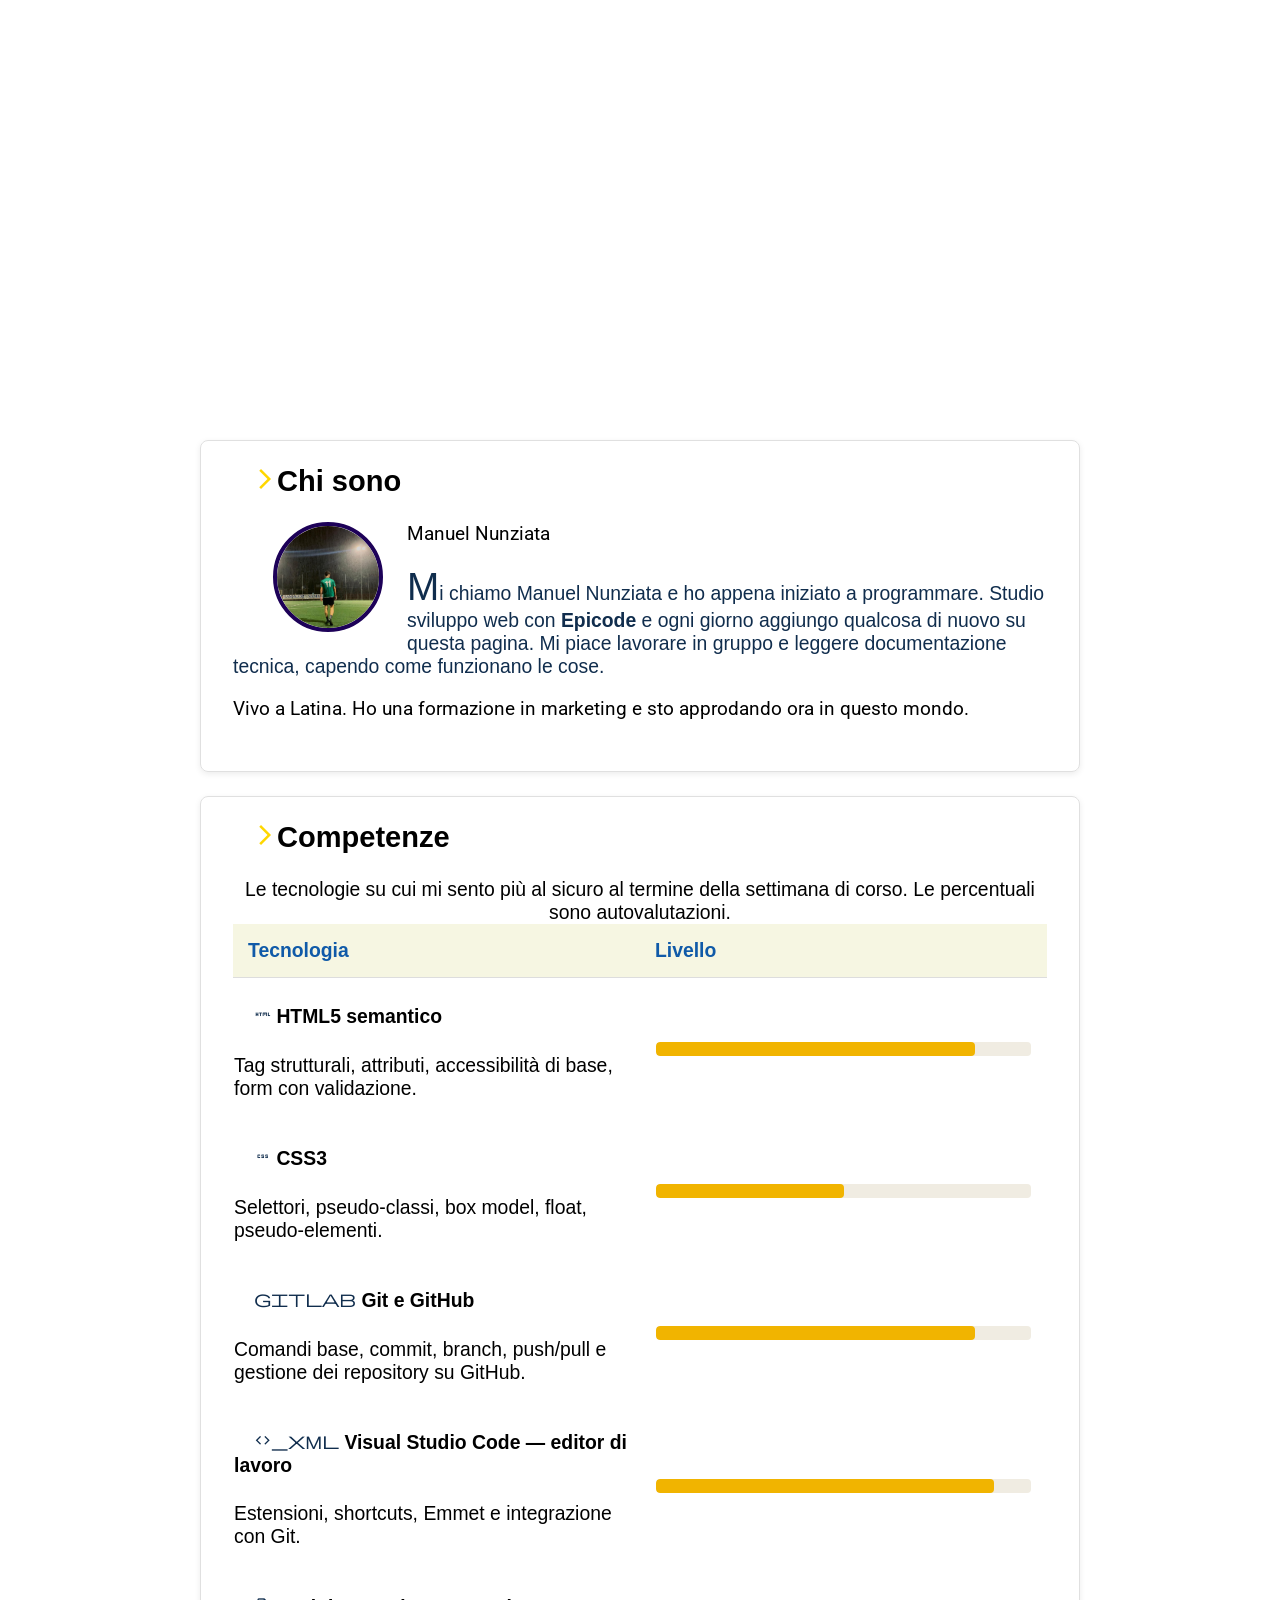
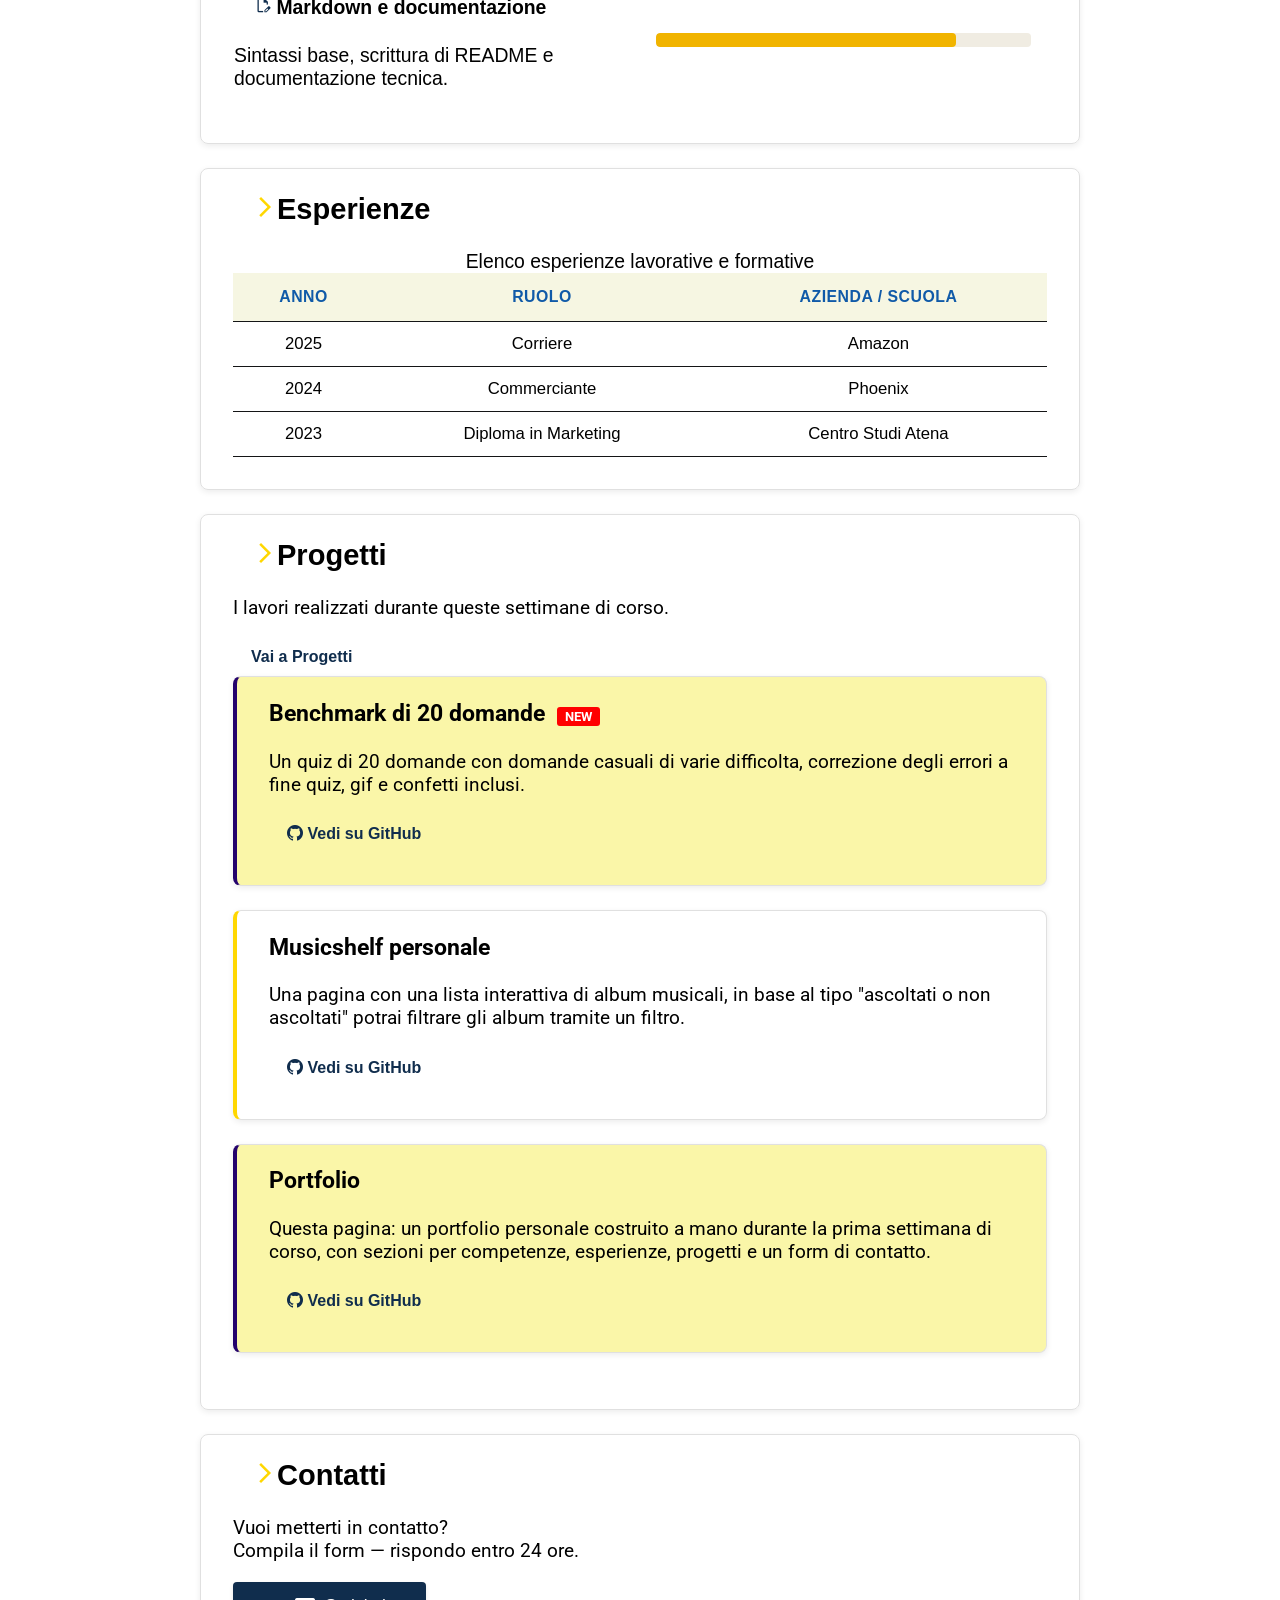
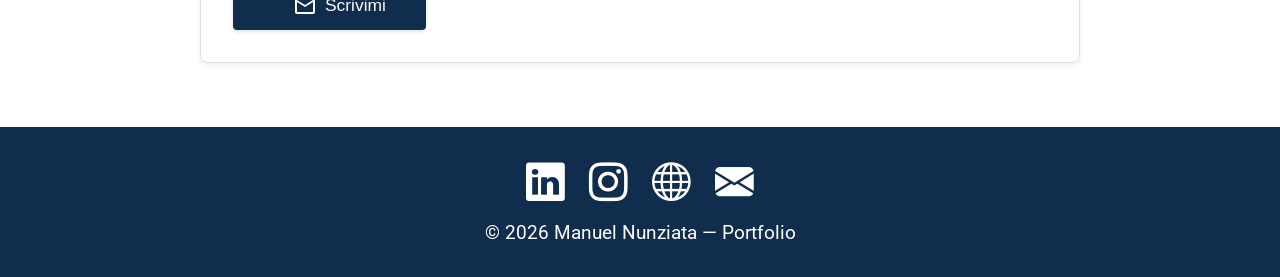
==== commit dfba482d: "Portfolio aggiornato" ====
--- a/index.html
+++ b/index.html
@@ -17,7 +17,8 @@
         <nav>
             <ul>
                 <li><a href="#chi-sono"><span class="material-symbols-outlined">boy</span>Chi sono</a></li>
-                <li><a href="#competenze"><span class="material-symbols-outlined">swap_driving_apps_wheel</span>Competenze</a></li>
+                <li><a href="#competenze"><span
+                            class="material-symbols-outlined">swap_driving_apps_wheel</span>Competenze</a></li>
                 <li><a href="#esperienze"><span class="material-symbols-outlined">card_travel</span>Esperienze</a></li>
                 <li><a href="#progetti"><span class="material-symbols-outlined">folder_open</span>Progetti</a></li>
                 <li><a href="#contatti"><span class="material-symbols-outlined">mail</span>Contatti</a></li>
@@ -87,7 +88,8 @@
                     </tr>
                     <tr>
                         <td>
-                            <h4><span class="material-symbols-outlined">code_xml</span>&nbsp;Visual Studio Code — editor di lavoro</h4>
+                            <h4><span class="material-symbols-outlined">code_xml</span>&nbsp;Visual Studio Code — editor
+                                di lavoro</h4>
                             <p>Estensioni, shortcuts, Emmet e integrazione con Git.</p>
                         </td>
                         <td>
@@ -98,7 +100,8 @@
                     </tr>
                     <tr>
                         <td>
-                            <h4><span class="material-symbols-outlined">edit_document</span>&nbsp;Markdown e documentazione</h4>
+                            <h4><span class="material-symbols-outlined">edit_document</span>&nbsp;Markdown e
+                                documentazione</h4>
                             <p>Sintassi base, scrittura di README e documentazione tecnica.</p>
                         </td>
                         <td>
@@ -147,18 +150,18 @@
             <p>I lavori realizzati durante queste settimane di corso.</p>
             <a href="progetti.html">Vai a Progetti</a>
             <div id="project">
-                <h3>Pagina Ricetta</h3>
-                <p>Una pagina con titolo, ingredienti e procedura. Esercizio di markup semantico applicato a un
-                    contenuto reale.</p>
-                <a href="https://github.com/l5-cryptohhhh/index.html/blob/main/index.html2.html">
+                <h3>Benchmark di 20 domande</h3>
+                <p>Un quiz di 20 domande con domande casuali di varie difficolta, correzione degli errori
+                    a fine quiz, gif e confetti inclusi.</p>
+                <a href="https://github.com/Gabrieleleonardi21/Build-week-1">
                     <i class="bi bi-github"></i>&nbsp;Vedi su GitHub
                 </a>
             </div>
             <div id="card">
-                <h3>Card di Presentazione</h3>
-                <p>Un biglietto digitale con nome, cognome, link ai social e ruolo. Esercizio di sintesi sulla
-                    struttura HTML.</p>
-                <a href="https://github.com/l5-cryptohhhh/index.html/blob/main/index.html2.html">
+                <h3>Musicshelf personale</h3>
+                <p>Una pagina con una lista interattiva di album musicali, in base al tipo
+                    "ascoltati o non ascoltati" potrai filtrare gli album tramite un filtro.</p>
+                <a href="https://github.com/l5-cryptohhhh/Progetto-settimana-3">
                     <i class="bi bi-github"></i>&nbsp;Vedi su GitHub
                 </a>
             </div>
@@ -166,7 +169,7 @@
                 <h3>Portfolio</h3>
                 <p>Questa pagina: un portfolio personale costruito a mano durante la prima settimana di corso, con
                     sezioni per competenze, esperienze, progetti e un form di contatto.</p>
-                <a href="https://github.com/l5-cryptohhhh/index.html/blob/main/index.html2.html">
+                <a href="https://github.com/l5-cryptohhhh/D2W5">
                     <i class="bi bi-github"></i>&nbsp;Vedi su GitHub
                 </a>
             </div>
@@ -194,7 +197,8 @@
         </section>
     </main>
 
-    <div id="contact-modal" class="modal-overlay" aria-hidden="true" role="dialog" aria-modal="true" aria-labelledby="modal-title">
+    <div id="contact-modal" class="modal-overlay" aria-hidden="true" role="dialog" aria-modal="true"
+        aria-labelledby="modal-title">
         <div class="modal-box">
             <div class="modal-header">
                 <h3 id="modal-title">Contattami</h3>
@@ -232,7 +236,8 @@
 
     <footer>
         <span class="footer-icons">
-            <a href="https://www.linkedin.com/in/manuel-nunziata-800494372/" target="_blank" aria-label="LinkedIn"><i class="bi bi-linkedin"></i></a>
+            <a href="https://www.linkedin.com/in/manuel-nunziata-800494372/" target="_blank" aria-label="LinkedIn"><i
+                    class="bi bi-linkedin"></i></a>
             <a href="#" aria-label="Instagram"><i class="bi bi-instagram"></i></a>
             <a href="#" aria-label="Sito web"><i class="bi bi-globe"></i></a>
             <a href="mailto:nunziatamanuel5@gmail.com" aria-label="Email"><i class="bi bi-envelope-fill"></i></a>
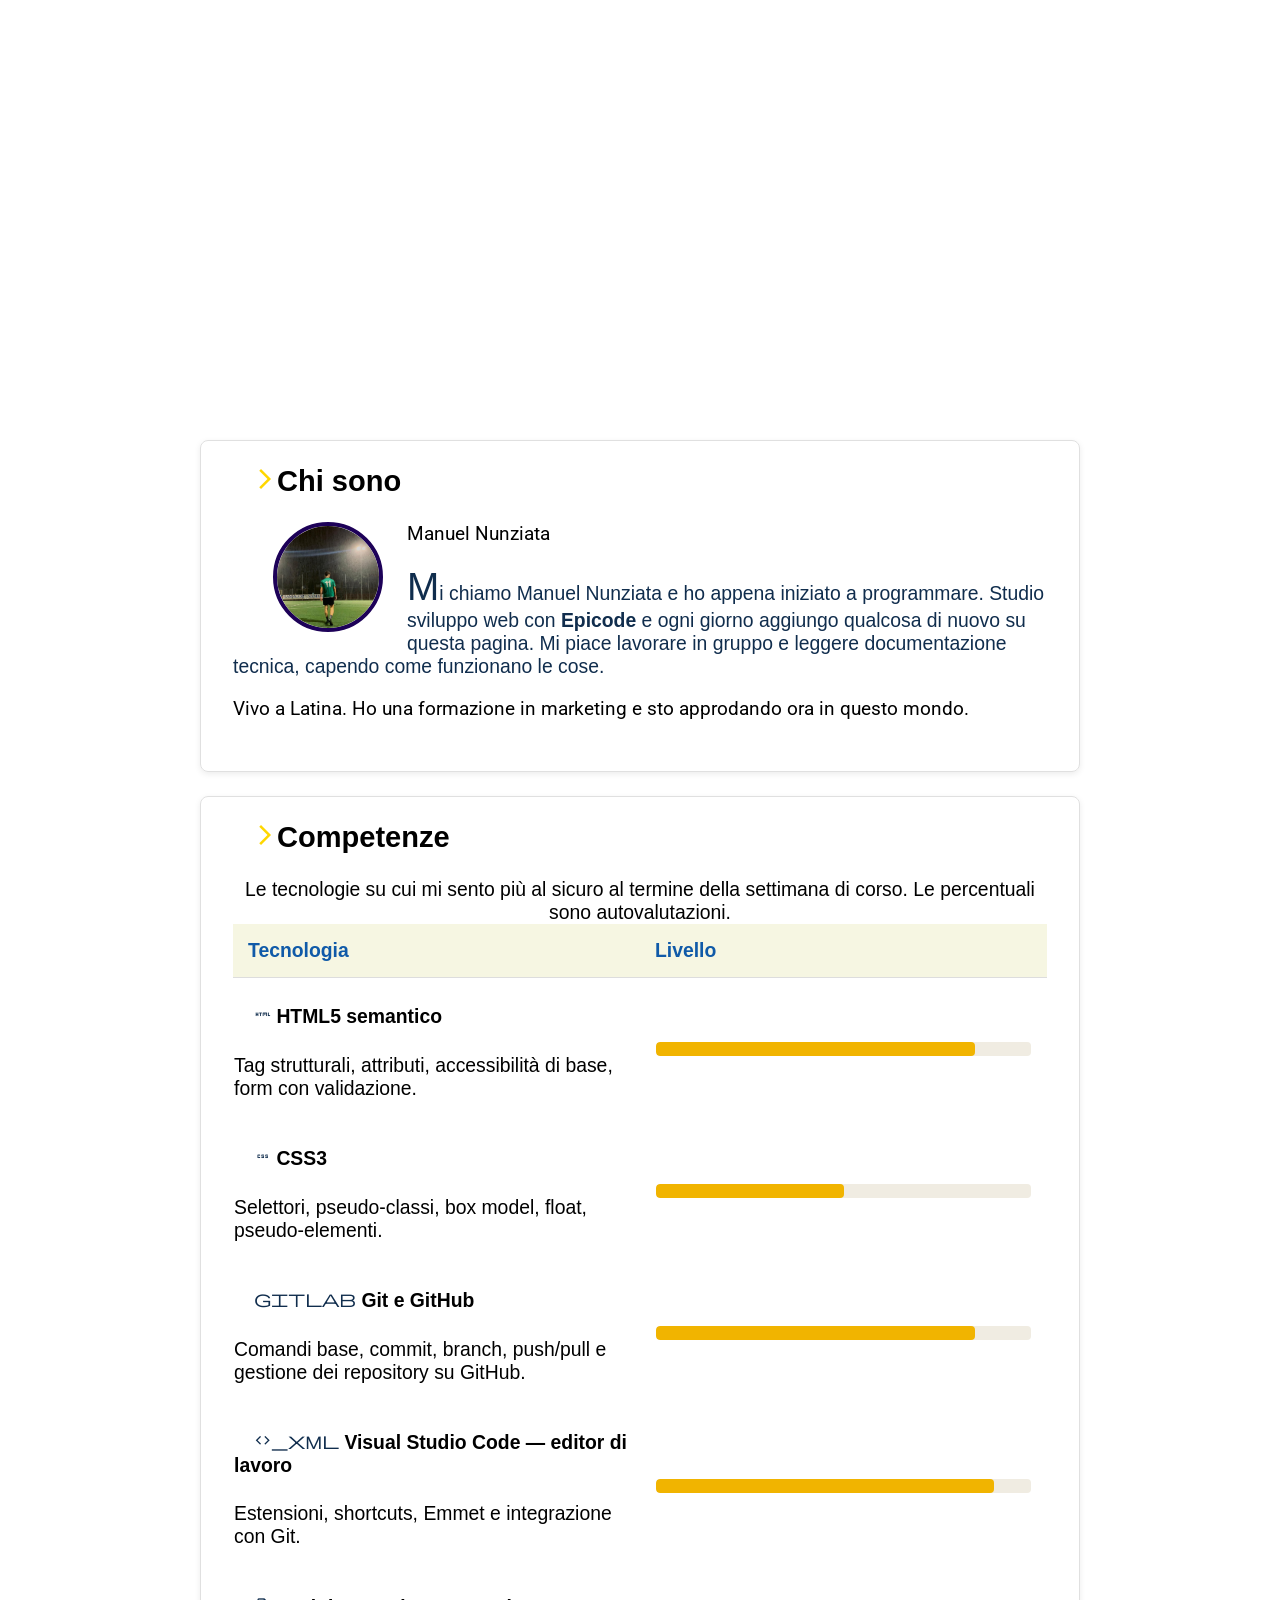
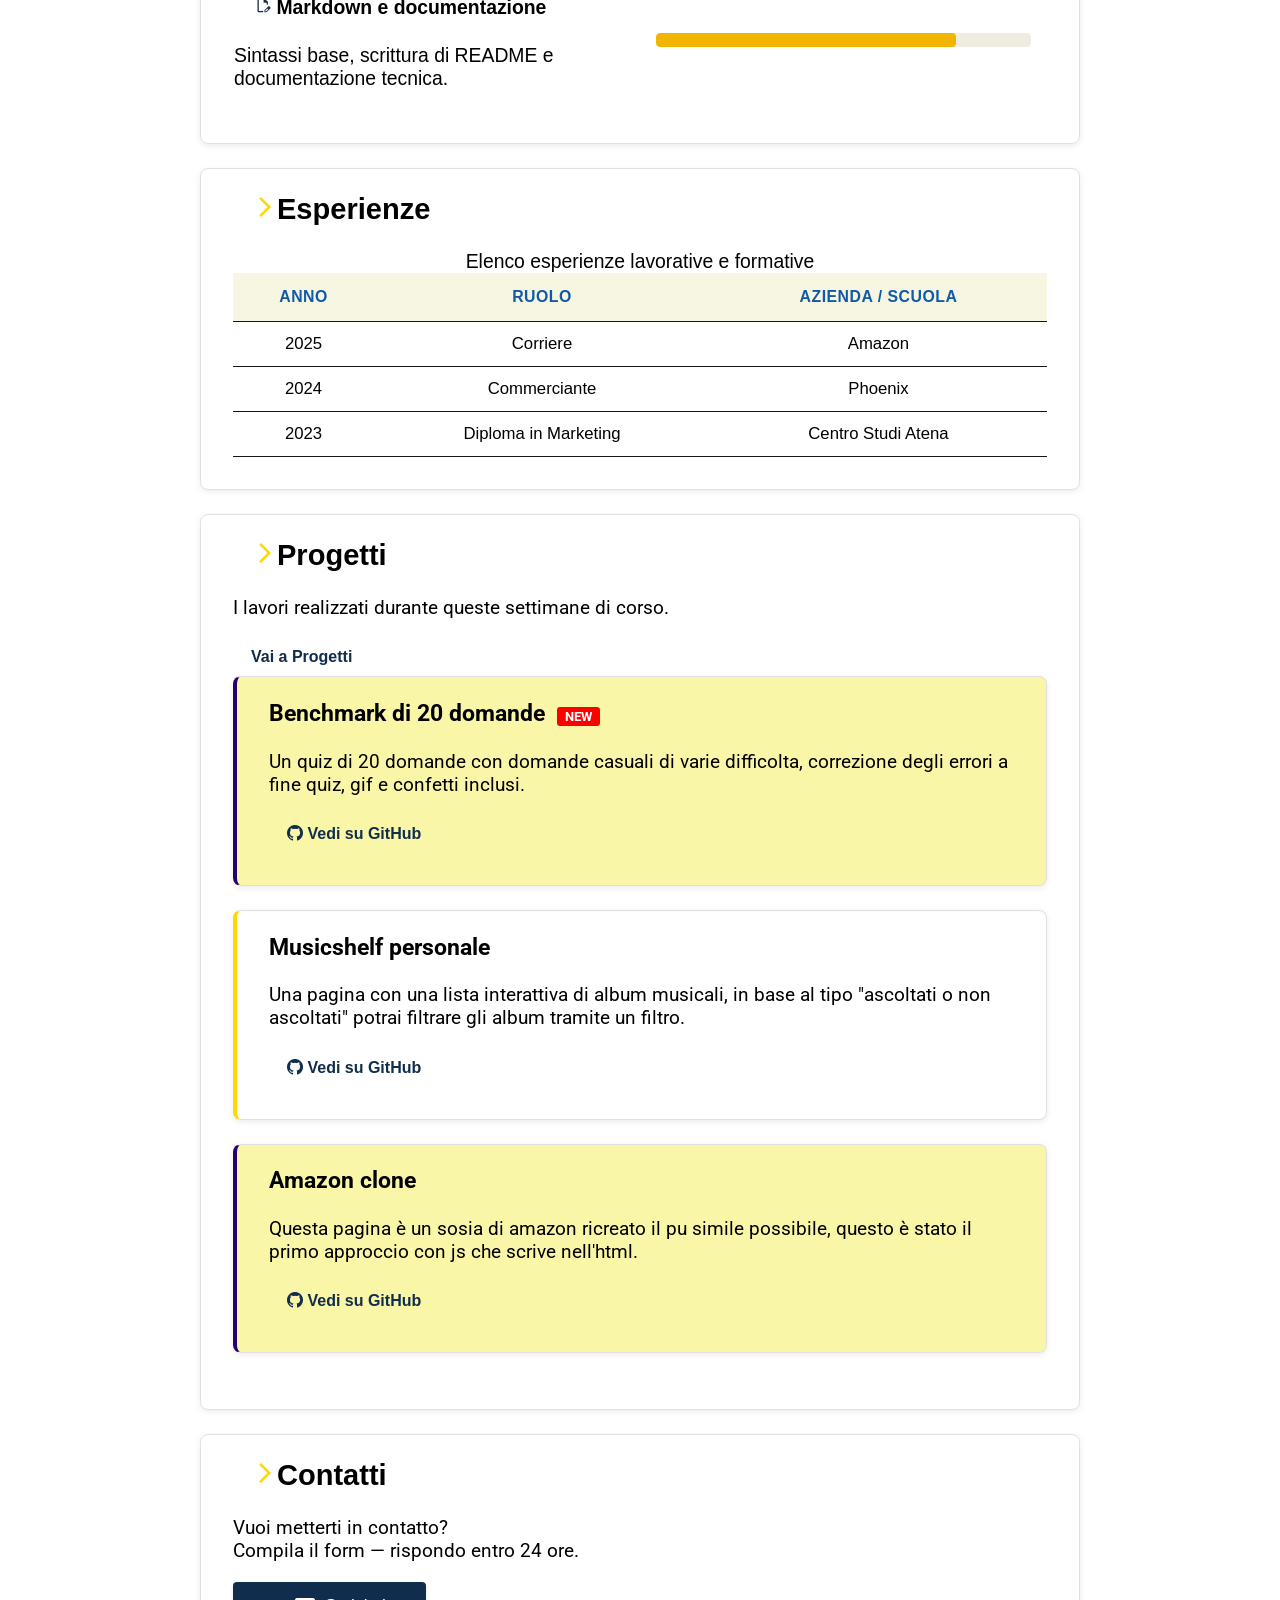
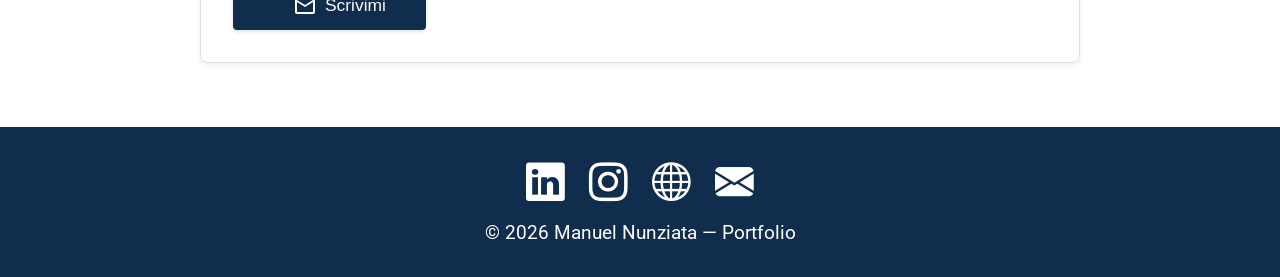
==== commit f230307b: "Portfolio aggiornato" ====
--- a/index.html
+++ b/index.html
@@ -153,7 +153,7 @@
                 <h3>Benchmark di 20 domande</h3>
                 <p>Un quiz di 20 domande con domande casuali di varie difficolta, correzione degli errori
                     a fine quiz, gif e confetti inclusi.</p>
-                <a href="https://github.com/Gabrieleleonardi21/Build-week-1">
+                <a href="https://gabrieleleonardi21.github.io/Build-week-1/">
                     <i class="bi bi-github"></i>&nbsp;Vedi su GitHub
                 </a>
             </div>
@@ -166,10 +166,10 @@
                 </a>
             </div>
             <div id="portfolio">
-                <h3>Portfolio</h3>
-                <p>Questa pagina: un portfolio personale costruito a mano durante la prima settimana di corso, con
-                    sezioni per competenze, esperienze, progetti e un form di contatto.</p>
-                <a href="https://github.com/l5-cryptohhhh/D2W5">
+                <h3>Amazon clone</h3>
+                <p>Questa pagina è un sosia di amazon ricreato il pu simile possibile,
+                    questo è stato il primo approccio con js che scrive nell'html.</p>
+                <a href="https://l5-cryptohhhh.github.io/Compito-Settimana-2/">
                     <i class="bi bi-github"></i>&nbsp;Vedi su GitHub
                 </a>
             </div>
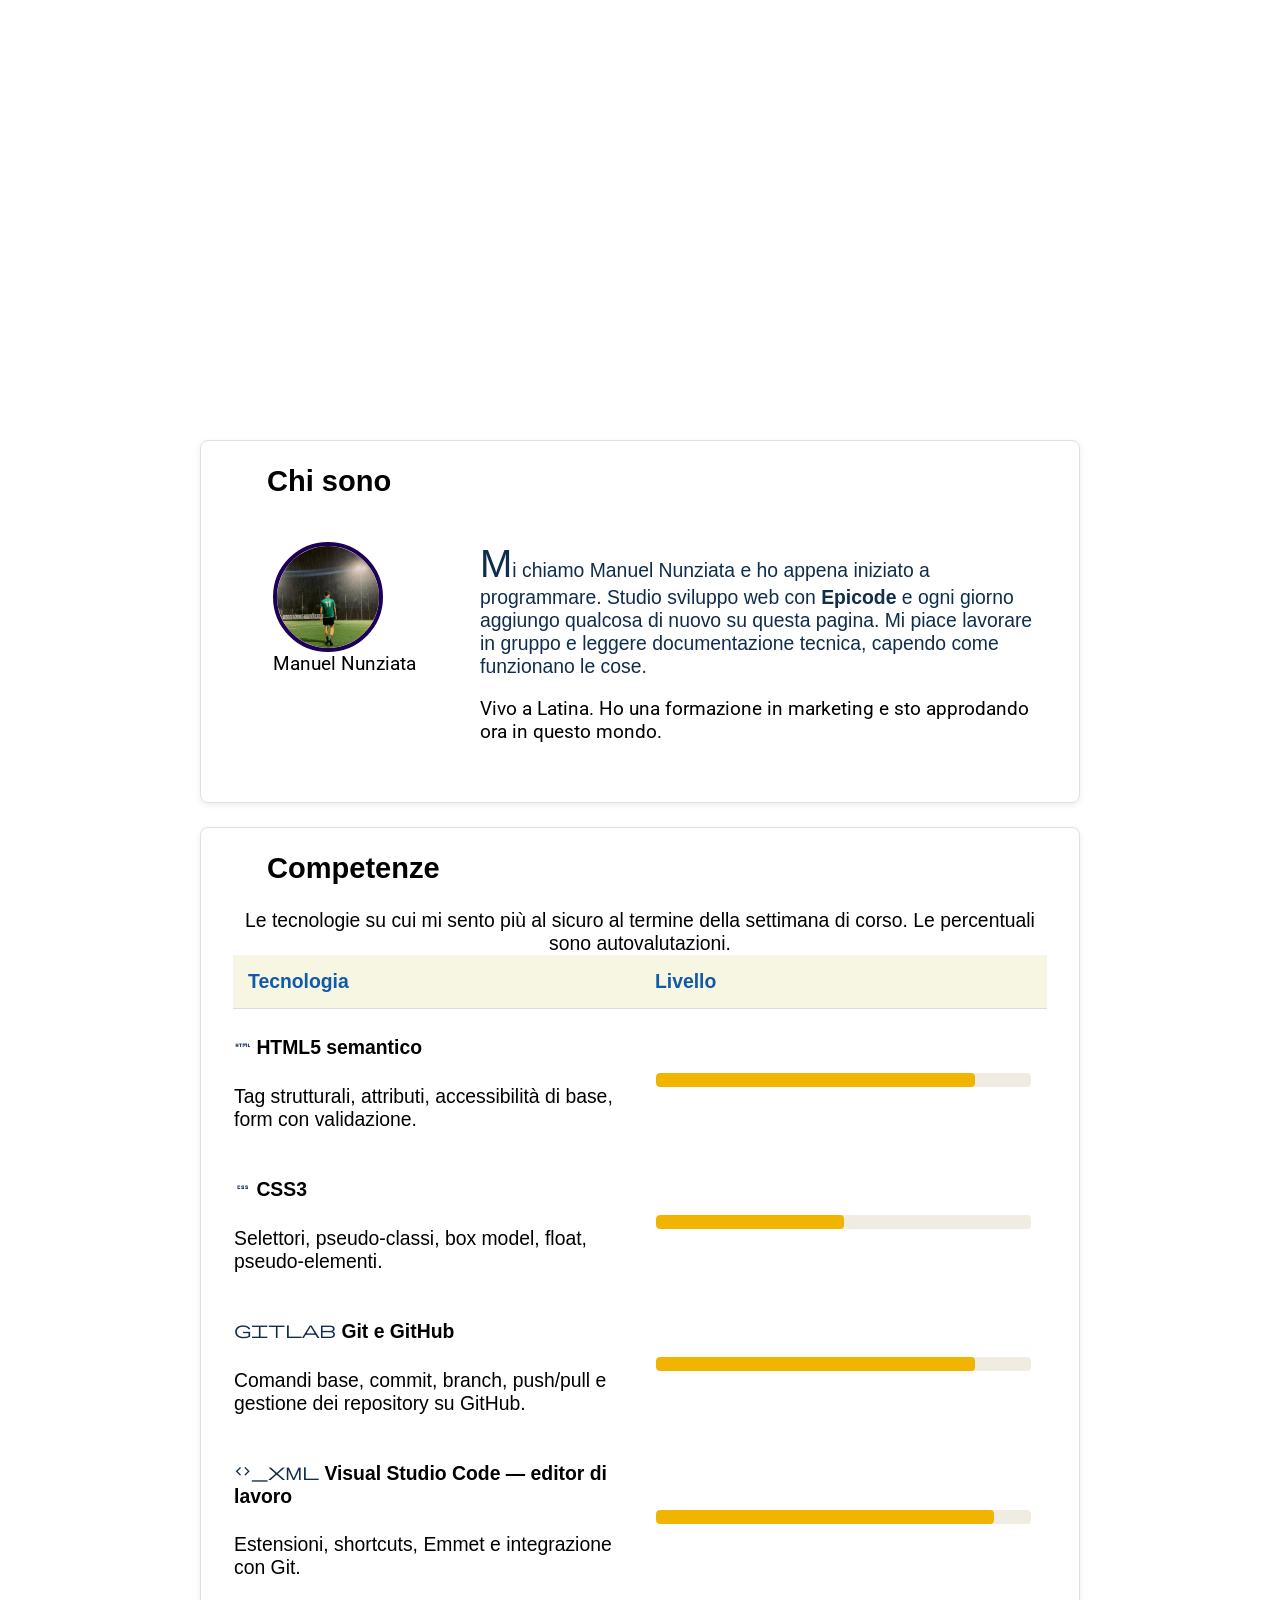
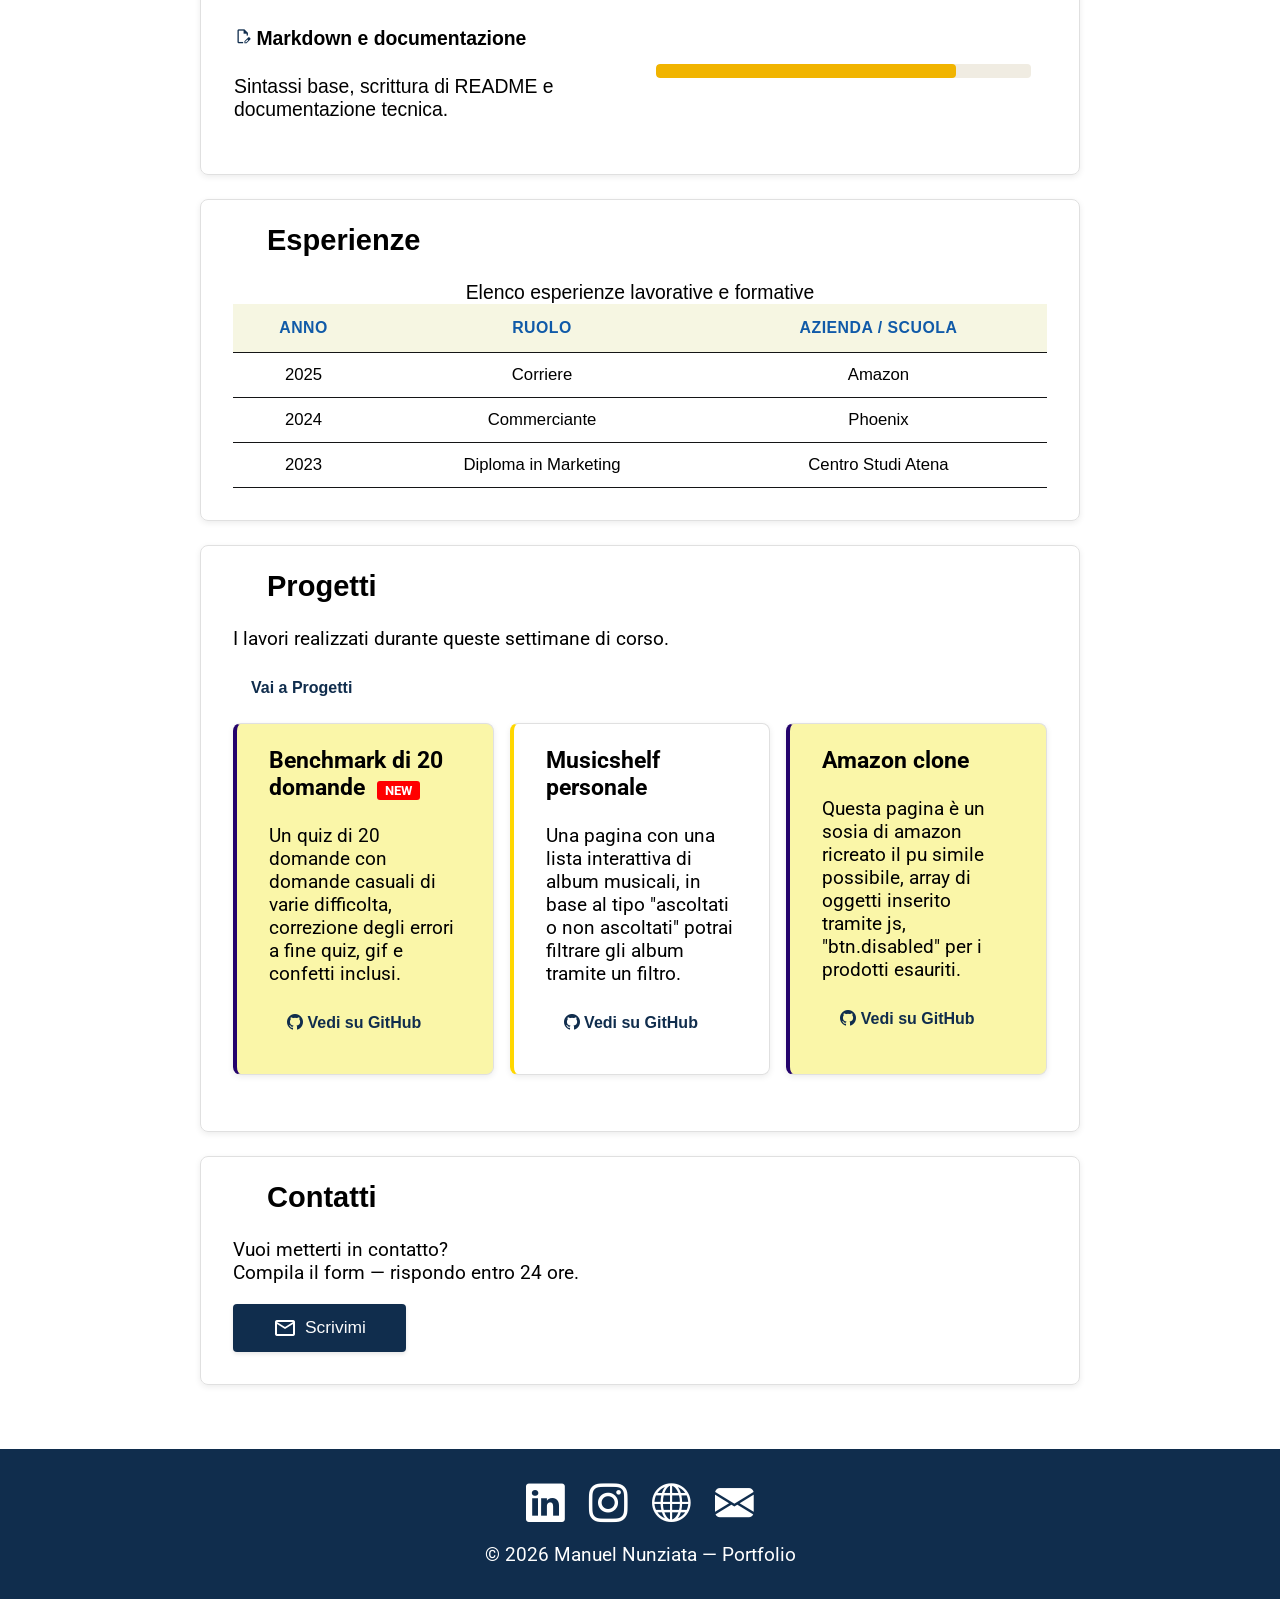
==== commit 82efe692: "Portfolio aggiornato" ====
--- a/index.html
+++ b/index.html
@@ -29,16 +29,20 @@
     <main>
         <section>
             <h2 id="chi-sono"><span class="material-symbols-outlined">arrow_forward_ios</span>Chi sono</h2>
-            <figure class="image">
-                <img src="assets/img/profile.jpg" alt="Manuel Nunziata" width="200" height="200">
-                <figcaption>Manuel Nunziata</figcaption>
-            </figure>
-            <p class="capolettera">
-                Mi chiamo Manuel Nunziata e ho appena iniziato a programmare. Studio sviluppo web con <b>Epicode</b> e
-                ogni giorno aggiungo qualcosa di nuovo su questa pagina. Mi piace lavorare in gruppo e leggere
-                documentazione tecnica, capendo come funzionano le cose.
-            </p>
-            <p>Vivo a Latina. Ho una formazione in marketing e sto approdando ora in questo mondo.</p>
+            <div class="bio-content">
+                <figure class="image">
+                    <img src="assets/img/profile.jpg" alt="Manuel Nunziata" width="200" height="200">
+                    <figcaption>Manuel Nunziata</figcaption>
+                </figure>
+                <div class="bio-text">
+                    <p class="capolettera">
+                        Mi chiamo Manuel Nunziata e ho appena iniziato a programmare. Studio sviluppo web con <b>Epicode</b> e
+                        ogni giorno aggiungo qualcosa di nuovo su questa pagina. Mi piace lavorare in gruppo e leggere
+                        documentazione tecnica, capendo come funzionano le cose.
+                    </p>
+                    <p>Vivo a Latina. Ho una formazione in marketing e sto approdando ora in questo mondo.</p>
+                </div>
+            </div>
         </section>
 
         <section>
@@ -149,29 +153,31 @@
             <h2 id="progetti"><span class="material-symbols-outlined">arrow_forward_ios</span>Progetti</h2>
             <p>I lavori realizzati durante queste settimane di corso.</p>
             <a href="progetti.html">Vai a Progetti</a>
-            <div id="project">
-                <h3>Benchmark di 20 domande</h3>
-                <p>Un quiz di 20 domande con domande casuali di varie difficolta, correzione degli errori
-                    a fine quiz, gif e confetti inclusi.</p>
-                <a href="https://gabrieleleonardi21.github.io/Build-week-1/">
-                    <i class="bi bi-github"></i>&nbsp;Vedi su GitHub
-                </a>
-            </div>
-            <div id="card">
-                <h3>Musicshelf personale</h3>
-                <p>Una pagina con una lista interattiva di album musicali, in base al tipo
-                    "ascoltati o non ascoltati" potrai filtrare gli album tramite un filtro.</p>
-                <a href="https://github.com/l5-cryptohhhh/Progetto-settimana-3">
-                    <i class="bi bi-github"></i>&nbsp;Vedi su GitHub
-                </a>
-            </div>
-            <div id="portfolio">
-                <h3>Amazon clone</h3>
-                <p>Questa pagina è un sosia di amazon ricreato il pu simile possibile,
-                    questo è stato il primo approccio con js che scrive nell'html.</p>
-                <a href="https://l5-cryptohhhh.github.io/Compito-Settimana-2/">
-                    <i class="bi bi-github"></i>&nbsp;Vedi su GitHub
-                </a>
+            <div class="projects-grid">
+                <div id="project">
+                    <h3>Benchmark di 20 domande</h3>
+                    <p>Un quiz di 20 domande con domande casuali di varie difficolta, correzione degli errori
+                        a fine quiz, gif e confetti inclusi.</p>
+                    <a href="https://gabrieleleonardi21.github.io/Build-week-1/">
+                        <i class="bi bi-github"></i>&nbsp;Vedi su GitHub
+                    </a>
+                </div>
+                <div id="card">
+                    <h3>Musicshelf personale</h3>
+                    <p>Una pagina con una lista interattiva di album musicali, in base al tipo
+                        "ascoltati o non ascoltati" potrai filtrare gli album tramite un filtro.</p>
+                    <a href="https://github.com/l5-cryptohhhh/Progetto-settimana-3">
+                        <i class="bi bi-github"></i>&nbsp;Vedi su GitHub
+                    </a>
+                </div>
+                <div id="portfolio">
+                    <h3>Amazon clone</h3>
+                    <p>Questa pagina è un sosia di amazon ricreato il pu simile possibile,
+                       array di oggetti inserito tramite js, "btn.disabled" per i prodotti esauriti.</p>
+                    <a href="https://l5-cryptohhhh.github.io/Compito-Settimana-2/">
+                        <i class="bi bi-github"></i>&nbsp;Vedi su GitHub
+                    </a>
+                </div>
             </div>
         </section>
 
--- a/assets/css/style.css
+++ b/assets/css/style.css
@@ -47,14 +47,14 @@
 nav ul {
     padding: 0;
     margin: 0;
+    display: flex;
+    flex-wrap: wrap;
+    justify-content: center;
+    gap: 4px;
+    list-style: none;
 }
 
 nav li {
-    list-style: none;
-    margin: 0 4px;
-    border-radius: 4px;
-    display: inline-flex;
-    align-items: center;
     font-family: 'Segoe UI', Tahoma, Geneva, Verdana, sans-serif;
     font-size: 16px;
     font-weight: 600;
@@ -73,7 +73,6 @@
 nav a:hover {
     color: #111110;
     background-color: #FFD700;
-    border-radius: 4px;
 }
 
 main {
@@ -83,21 +82,35 @@
 }
 
 main section {
-    padding: 32px;
+    padding: 0 32px 32px;
     margin-bottom: 24px;
     border: 1px solid #e0e0e0;
     border-radius: 8px;
     box-shadow: 0 2px 6px rgba(0, 0, 0, 0.08);
-    padding-top: 0;
+}
+
+.bio-content {
+    display: flex;
+    align-items: flex-start;
+    gap: 24px;
+    margin-bottom: 8px;
+}
+
+.bio-text {
+    flex: 1;
+}
+
+.image {
+    flex-shrink: 0;
+    text-align: center;
 }
 
 .image img {
     width: 110px;
     height: 110px;
-    margin: 0 24px 12px 0;
     border-radius: 50%;
     border: 4px solid rgb(29, 1, 88);
-    float: left;
+    display: block;
 }
 
 .capolettera::first-letter {
@@ -239,26 +252,15 @@
 
 .material-symbols-outlined {
     color: white;
-    padding-left: 20px;
-}
-
-#chi-sono span {
-    color: #FFD700;
-}
-
-#competenze span {
-    color: #FFD700;
-}
-
-#esperienze span {
-    color: #FFD700;
-}
-
-#progetti span {
-    color: #FFD700;
-}
-
-#contatti span {
+}
+
+main section h2 {
+    display: flex;
+    align-items: center;
+    gap: 10px;
+}
+
+main section h2 span {
     color: #FFD700;
 }
 
@@ -284,12 +286,11 @@
 #project,
 #card,
 #portfolio {
-    padding: 32px;
+    padding: 0 32px 32px;
     margin-bottom: 24px;
     border: 1px solid #e0e0e0;
     border-radius: 8px;
     box-shadow: 0 2px 6px rgba(0, 0, 0, 0.08);
-    padding-top: 0;
 }
 
 #card {
@@ -302,8 +303,19 @@
 }
 
 .other {
-    display: block;
     margin-top: 20px;
+}
+
+.projects-grid {
+    display: flex;
+    flex-wrap: wrap;
+    gap: 16px;
+    margin-top: 16px;
+}
+
+.projects-grid > div {
+    flex: 1 1 260px;
+    margin-bottom: 0;
 }
 
 main a {
@@ -462,7 +474,7 @@
 /* ── Box di conferma ─────────────────────────────────────── */
 #conferma-box {
     background-color: #e8f5e9;
-    border: 1px solid #a5d6a7;
+    border-left: 4px solid #2e7d32;
     border-radius: 8px;
     padding: 24px;
     margin-top: 20px;
